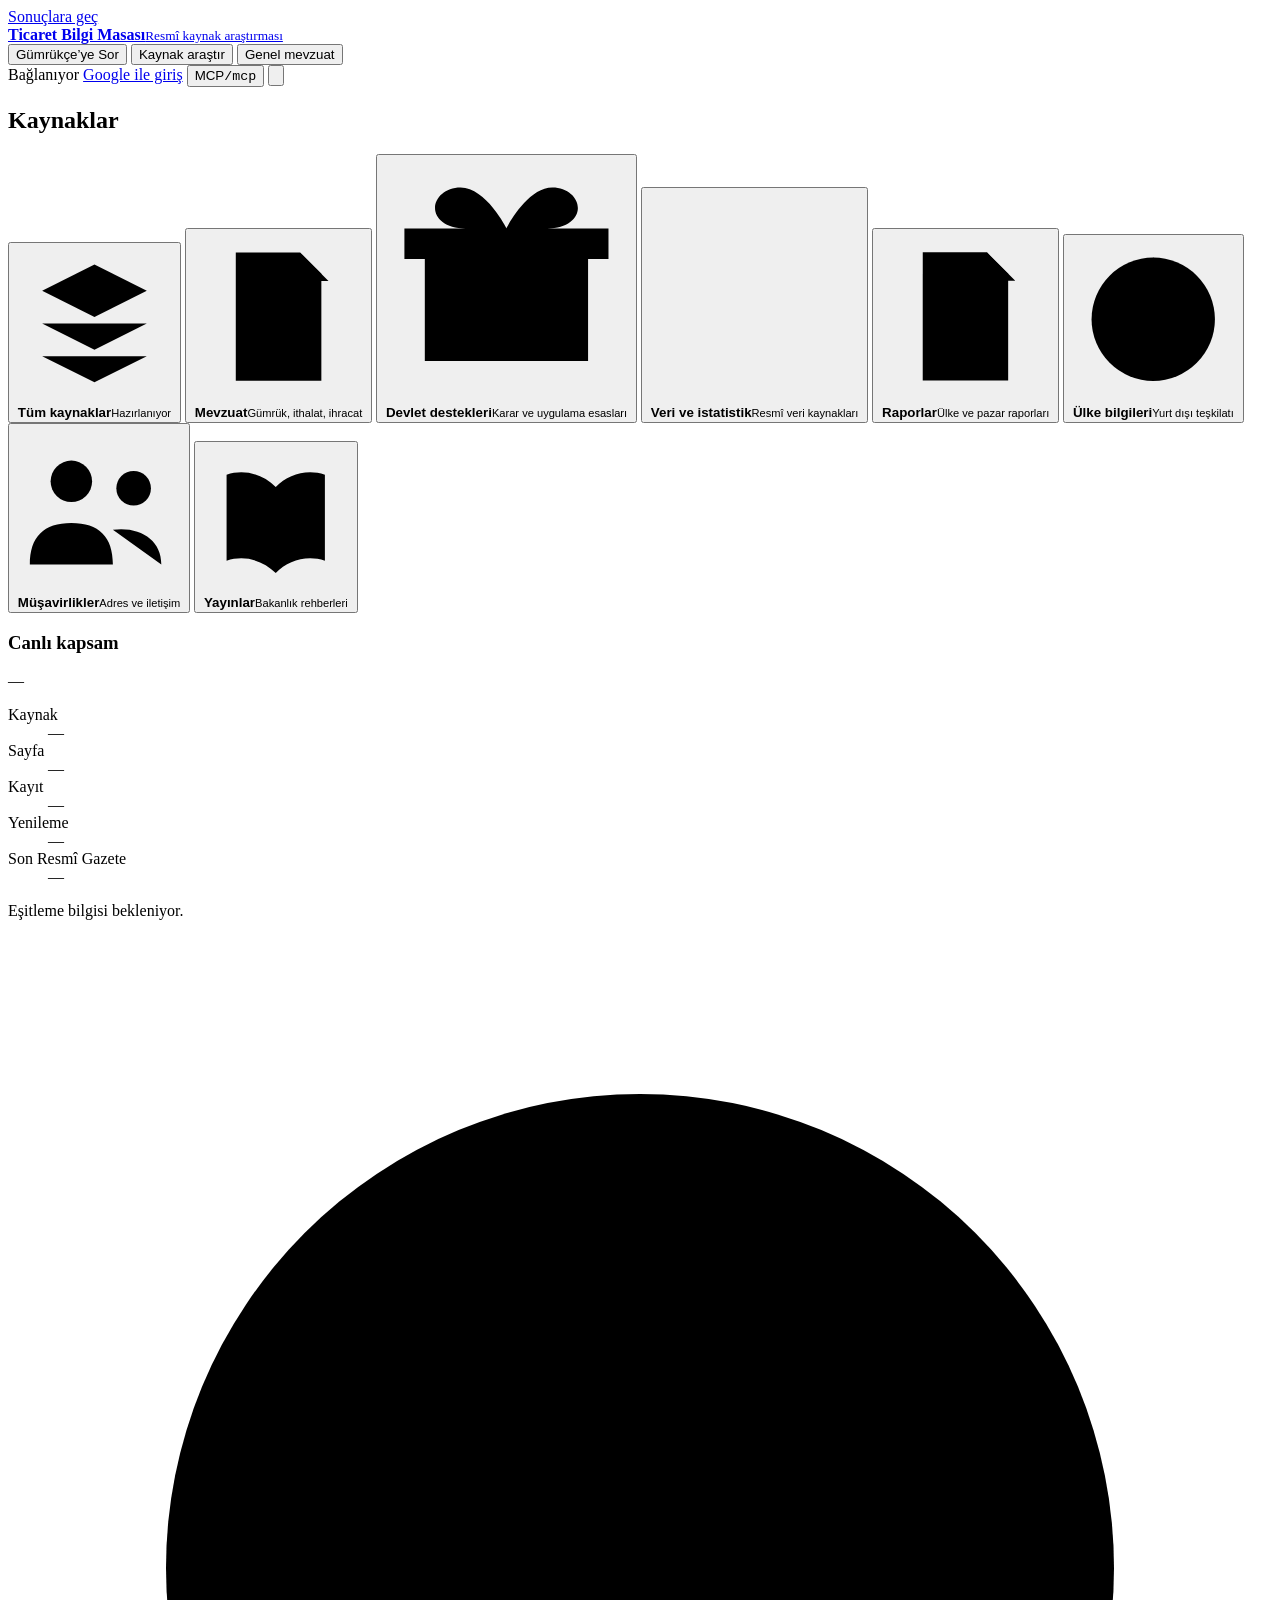
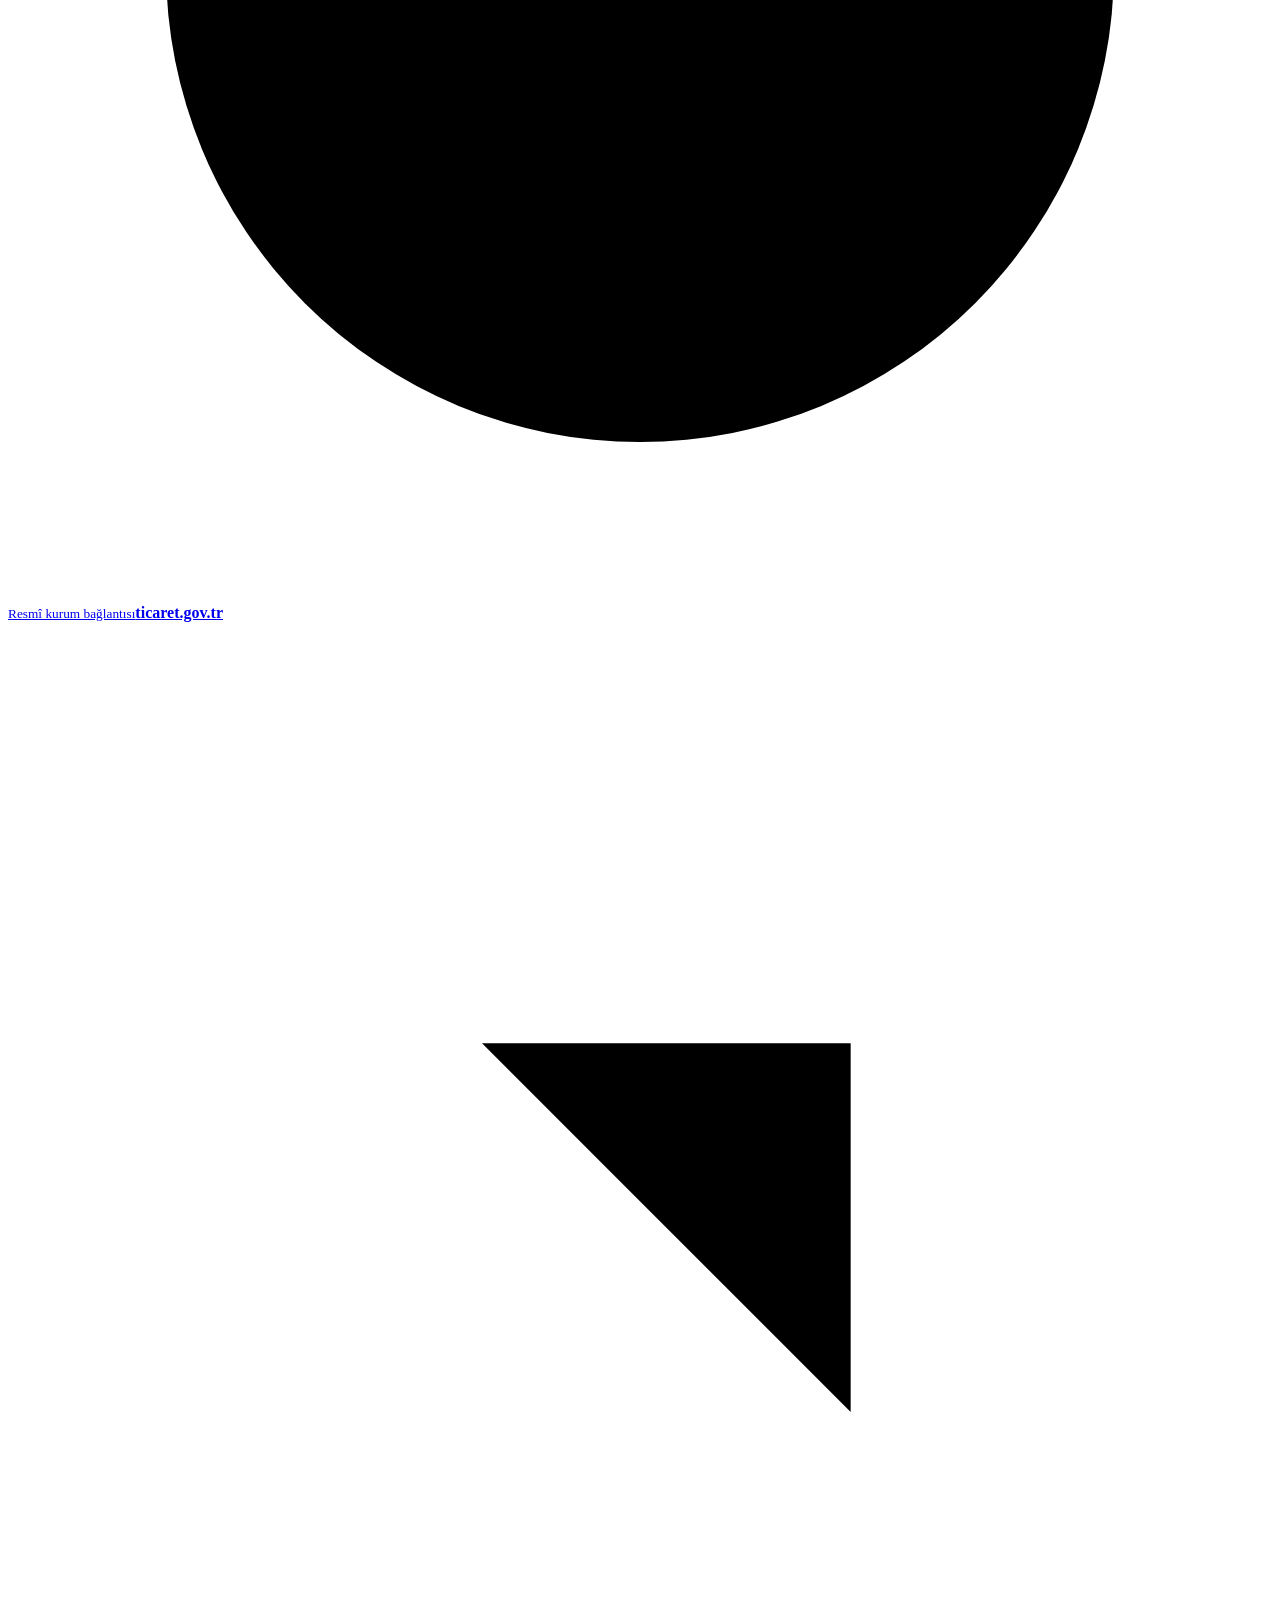
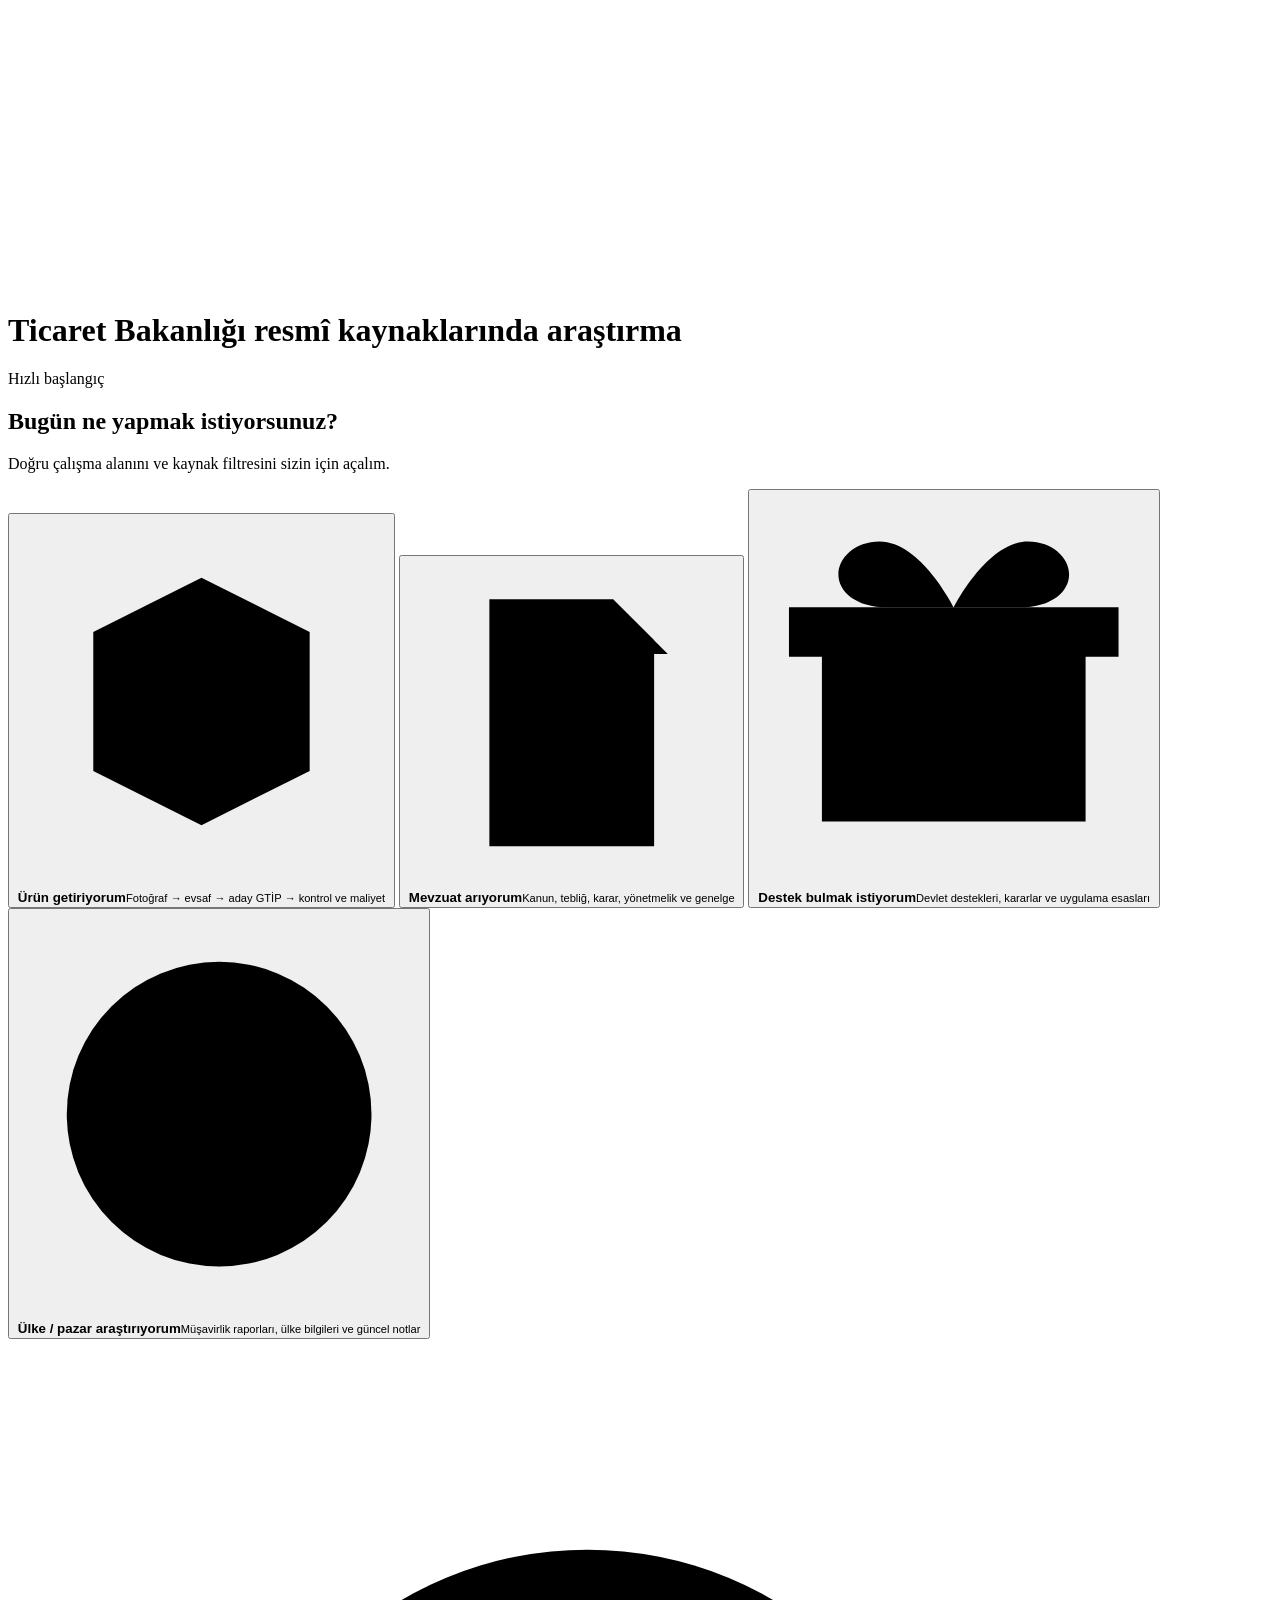
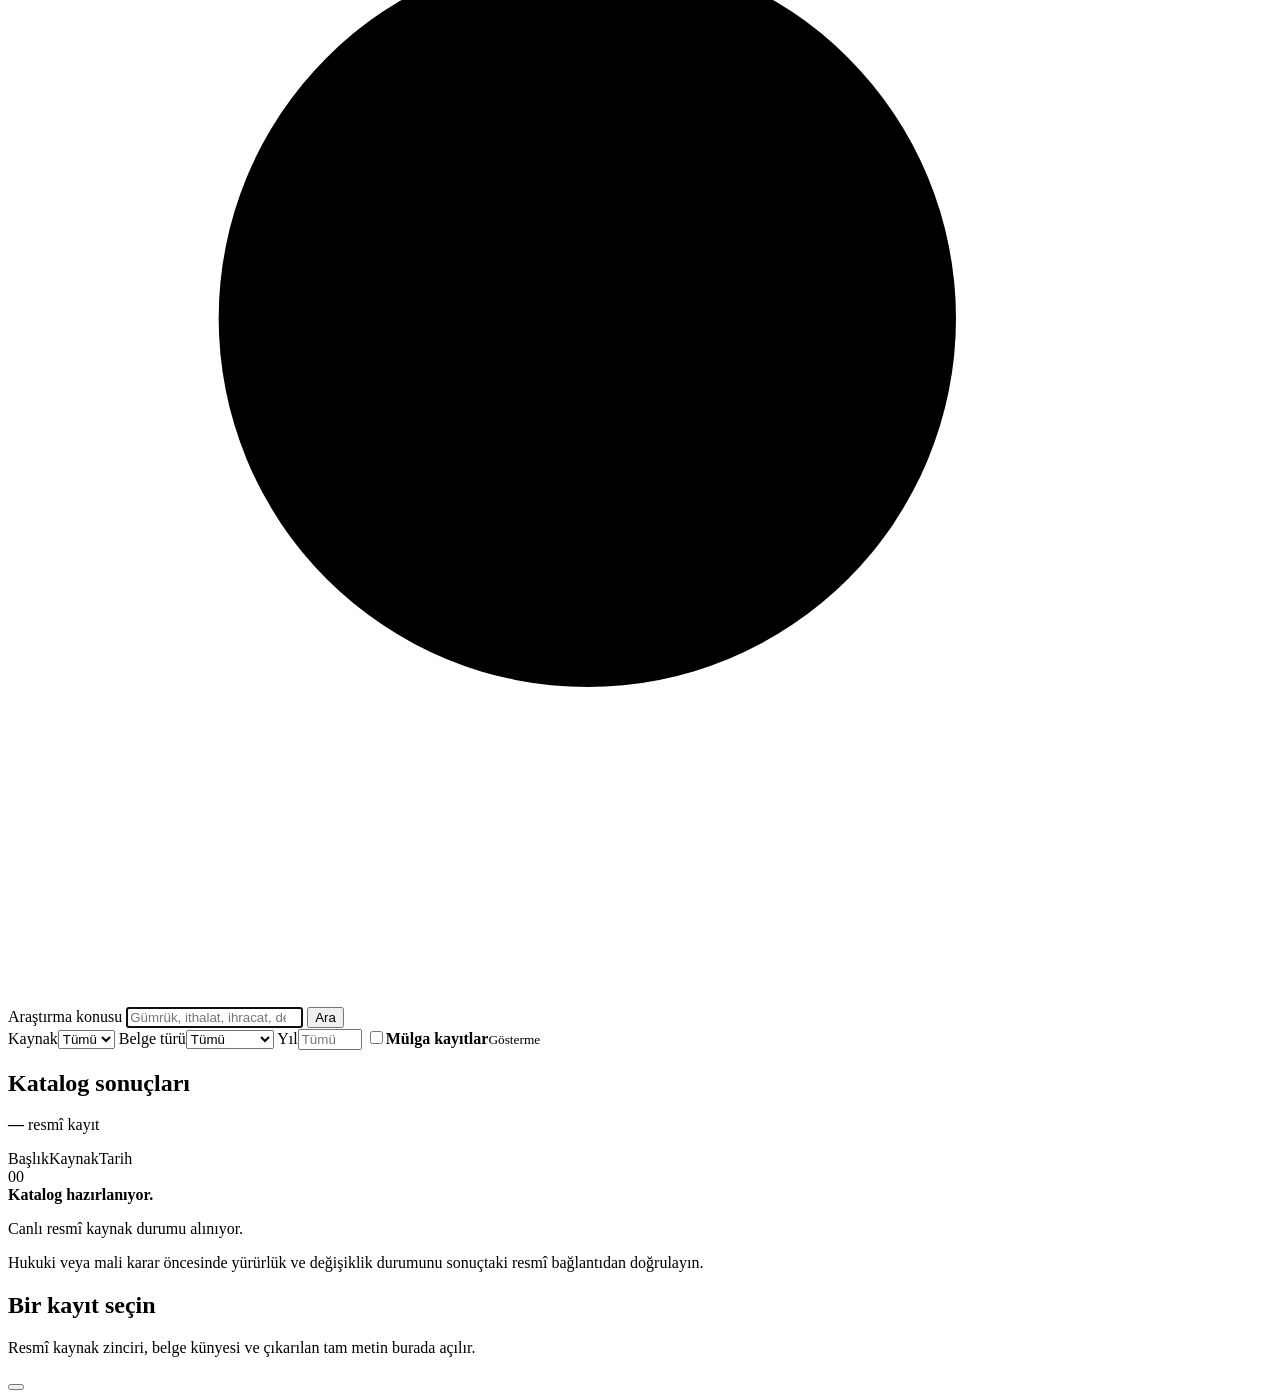
==== web/index.html @ d8d27b7a "TCMB gümrük kuru: tescil tarihinde yürürlükteki döviz satış kuru (API, MCP aracı, arayüz) - exchange" ====
<!doctype html>
<html lang="tr">
<head>
  <meta charset="utf-8">
  <meta name="viewport" content="width=device-width, initial-scale=1">
  <meta name="description" content="Ticaret Bakanlığı mevzuatı, devlet destekleri, dış ticaret raporları ve resmî veri kaynaklarında araştırma.">
  <meta name="robots" content="noindex,follow">
  <meta name="theme-color" content="#ffffff">
  <title>Ticaret Bilgi Masası</title>
  <script>if(location.protocol==='file:')location.replace('https://gumruksor.com/app')</script>
  <link rel="canonical" href="https://gumruksor.com/app">
  <link rel="icon" href="/favicon.svg" type="image/svg+xml">
  <link rel="preconnect" href="https://fonts.googleapis.com">
  <link rel="preconnect" href="https://fonts.gstatic.com" crossorigin>
  <link href="https://fonts.googleapis.com/css2?family=IBM+Plex+Mono:wght@400;500&amp;family=IBM+Plex+Sans+Condensed:wght@500;600;700&amp;family=Manrope:wght@400;500;600;700&amp;display=swap" rel="stylesheet">
  <link rel="stylesheet" href="/assets/app.css">
  <script src="/assets/app.js" defer></script>
</head>
<body>
  <a class="skip-link" href="#results">Sonuçlara geç</a>

  <header class="topbar">
    <a class="brand" href="/" aria-label="Ticaret Bilgi Masası ana sayfa">
      <span class="brand-mark" aria-hidden="true"><i></i><b></b></span>
      <span><strong>Ticaret Bilgi Masası</strong><small>Resmî kaynak araştırması</small></span>
    </a>

    <div class="scope-tabs" role="group" aria-label="Araştırma kapsamı">
      <button type="button" class="customs-tab" data-scope="customs">Gümrükçe’ye Sor</button>
      <button type="button" class="active" data-scope="ticaret">Kaynak araştır</button>
      <button type="button" data-scope="general">Genel mevzuat</button>
    </div>

    <div class="topbar-tools">
      <span class="live-state" id="liveState"><i aria-hidden="true"></i><span>Bağlanıyor</span></span>
      <a class="app-login" id="appLogin" href="/auth/google">Google ile giriş</a>
      <button class="app-account" id="appAccountButton" type="button" hidden>Hesabım</button>
      <button class="mcp-button" id="copyMcp" type="button" title="MCP adresini kopyala"><span>MCP</span><code>/mcp</code></button>
      <button class="icon-button" id="themeToggle" type="button" aria-label="Renk temasını değiştir">
        <svg viewBox="0 0 24 24" aria-hidden="true"><path d="M12 3a9 9 0 1 0 0 18V3Z"/><circle cx="12" cy="12" r="9"/></svg>
      </button>
    </div>
  </header>

  <div class="app-shell">
    <aside class="source-sidebar" aria-labelledby="sourcesTitle">
      <h2 id="sourcesTitle">Kaynaklar</h2>
      <div class="source-list" id="layerList">
        <button class="source-link active" type="button" data-kind="">
          <svg viewBox="0 0 24 24" aria-hidden="true"><path d="m12 3 8 4-8 4-8-4 8-4Z"/><path d="m4 12 8 4 8-4M4 17l8 4 8-4"/></svg>
          <span><b>Tüm kaynaklar</b><small id="allCount">Hazırlanıyor</small></span>
        </button>
        <button class="source-link" type="button" data-kind="mevzuat">
          <svg viewBox="0 0 24 24" aria-hidden="true"><path d="M6 3h9l3 3v15H6z"/><path d="M15 3v4h4M9 11h6M9 15h6"/></svg>
          <span><b>Mevzuat</b><small>Gümrük, ithalat, ihracat</small></span>
        </button>
        <button class="source-link" type="button" data-kind="destek">
          <svg viewBox="0 0 24 24" aria-hidden="true"><path d="M4 10h16v10H4zM2 7h20v3H2zM12 7v13M8 7c-2 0-3-1-3-2s1-2 2.5-2C10 3 12 7 12 7s2-4 4.5-4C18 3 19 4 19 5s-1 2-3 2"/></svg>
          <span><b>Devlet destekleri</b><small>Karar ve uygulama esasları</small></span>
        </button>
        <button class="source-link" type="button" data-kind="veri">
          <svg viewBox="0 0 24 24" aria-hidden="true"><path d="M4 20V10M10 20V4M16 20v-7M22 20H2"/></svg>
          <span><b>Veri ve istatistik</b><small>Resmî veri kaynakları</small></span>
        </button>
        <button class="source-link" type="button" data-kind="rapor">
          <svg viewBox="0 0 24 24" aria-hidden="true"><path d="M6 3h9l3 3v15H6z"/><path d="M15 3v4h4M9 12h6M9 16h4"/></svg>
          <span><b>Raporlar</b><small>Ülke ve pazar raporları</small></span>
        </button>
        <button class="source-link" type="button" data-kind="ulke_bilgisi">
          <svg viewBox="0 0 24 24" aria-hidden="true"><circle cx="12" cy="12" r="9"/><path d="M3 12h18M12 3c3 3 3 15 0 18M12 3c-3 3-3 15 0 18"/></svg>
          <span><b>Ülke bilgileri</b><small>Yurt dışı teşkilatı</small></span>
        </button>
        <button class="source-link" type="button" data-kind="iletisim">
          <svg viewBox="0 0 24 24" aria-hidden="true"><circle cx="8" cy="8" r="3"/><circle cx="17" cy="9" r="2.5"/><path d="M2 20c0-4 2-6 6-6s6 2 6 6M14 15c4-.5 7 1.5 7 5"/></svg>
          <span><b>Müşavirlikler</b><small>Adres ve iletişim</small></span>
        </button>
        <button class="source-link" type="button" data-kind="yayin">
          <svg viewBox="0 0 24 24" aria-hidden="true"><path d="M4 5c3-1 6 0 8 2v14c-2-2-5-3-8-2V5ZM20 5c-3-1-6 0-8 2v14c2-2 5-3 8-2V5Z"/></svg>
          <span><b>Yayınlar</b><small>Bakanlık rehberleri</small></span>
        </button>
      </div>

      <section class="coverage" aria-labelledby="coverageTitle">
        <div><h3 id="coverageTitle">Canlı kapsam</h3><span id="syncBadge">—</span></div>
        <dl>
          <div><dt>Kaynak</dt><dd id="sourceCount">—</dd></div>
          <div><dt>Sayfa</dt><dd id="pageCount">—</dd></div>
          <div><dt>Kayıt</dt><dd id="documentCount">—</dd></div>
          <div><dt>Yenileme</dt><dd id="refreshCadence">—</dd></div>
          <div><dt>Son Resmî Gazete</dt><dd id="latestGazetteDate">—</dd></div>
        </dl>
        <p id="lastSynced">Eşitleme bilgisi bekleniyor.</p>
      </section>

      <a class="official-domain" href="https://ticaret.gov.tr" target="_blank" rel="noreferrer">
        <svg viewBox="0 0 24 24" aria-hidden="true"><circle cx="12" cy="12" r="9"/><path d="M3 12h18M12 3c3 3 3 15 0 18M12 3c-3 3-3 15 0 18"/></svg>
        <span><small>Resmî kurum bağlantısı</small><b>ticaret.gov.tr</b></span>
        <svg viewBox="0 0 24 24" aria-hidden="true"><path d="M8 16 16 8M9 8h7v7"/></svg>
      </a>
    </aside>

    <main class="main-workspace">
      <div id="researchWorkspace">
      <h1 class="sr-only">Ticaret Bakanlığı resmî kaynaklarında araştırma</h1>
      <section class="quick-routes" aria-labelledby="quickRoutesTitle">
        <header>
          <span class="route-kicker">Hızlı başlangıç</span>
          <div><h2 id="quickRoutesTitle">Bugün ne yapmak istiyorsunuz?</h2><p>Doğru çalışma alanını ve kaynak filtresini sizin için açalım.</p></div>
        </header>
        <div class="quick-route-grid">
          <button type="button" class="quick-route route-product" data-quick-action="customs" aria-pressed="false">
            <span class="route-icon" aria-hidden="true"><svg viewBox="0 0 24 24"><path d="M5 7.5 12 4l7 3.5v9L12 20l-7-3.5v-9Z"/><path d="m5 7.5 7 3.5 7-3.5M12 11v9"/></svg></span>
            <span><b>Ürün getiriyorum</b><small>Fotoğraf → evsaf → aday GTİP → kontrol ve maliyet</small></span>
          </button>
          <button type="button" class="quick-route route-law" data-quick-action="mevzuat" aria-pressed="false">
            <span class="route-icon" aria-hidden="true"><svg viewBox="0 0 24 24"><path d="M6 3h9l3 3v15H6z"/><path d="M15 3v4h4M9 11h6M9 15h6"/></svg></span>
            <span><b>Mevzuat arıyorum</b><small>Kanun, tebliğ, karar, yönetmelik ve genelge</small></span>
          </button>
          <button type="button" class="quick-route route-support" data-quick-action="destek" aria-pressed="false">
            <span class="route-icon" aria-hidden="true"><svg viewBox="0 0 24 24"><path d="M4 10h16v10H4zM2 7h20v3H2zM12 7v13"/><path d="M8 7c-2 0-3-1-3-2s1-2 2.5-2C10 3 12 7 12 7s2-4 4.5-4C18 3 19 4 19 5s-1 2-3 2"/></svg></span>
            <span><b>Destek bulmak istiyorum</b><small>Devlet destekleri, kararlar ve uygulama esasları</small></span>
          </button>
          <button type="button" class="quick-route route-market" data-quick-action="rapor" aria-pressed="false">
            <span class="route-icon" aria-hidden="true"><svg viewBox="0 0 24 24"><circle cx="12" cy="12" r="9"/><path d="M3 12h18M12 3c3 3 3 15 0 18M12 3c-3 3-3 15 0 18"/></svg></span>
            <span><b>Ülke / pazar araştırıyorum</b><small>Müşavirlik raporları, ülke bilgileri ve güncel notlar</small></span>
          </button>
        </div>
      </section>
      <form class="search-area" id="searchForm">
        <div class="search-box">
          <svg viewBox="0 0 24 24" aria-hidden="true"><circle cx="11" cy="11" r="7"/><path d="m16 16 5 5"/></svg>
          <label class="sr-only" for="query">Araştırma konusu</label>
          <input id="query" name="query" type="search" maxlength="300" autocomplete="off" placeholder="Gümrük, ithalat, ihracat, destek veya ülke raporu ara" autofocus>
          <button type="submit">Ara</button>
        </div>

        <div class="filter-bar" id="ticaretFilters">
          <label><span>Kaynak</span><select id="sourceFilter"><option value="">Tümü</option></select></label>
          <label><span>Belge türü</span><select id="documentType"><option value="">Tümü</option><option>Kanun</option><option>Yönetmelik</option><option>Tebliğ</option><option>Genelge</option><option>Karar</option><option>Rapor</option><option>İstatistik</option><option>Rehber</option></select></label>
          <label><span>Yıl</span><input id="yearFilter" type="number" min="1900" max="2100" inputmode="numeric" placeholder="Tümü"></label>
          <label class="repealed-filter"><input id="includeRepealed" type="checkbox"><span><b>Mülga kayıtlar</b><small>Gösterme</small></span></label>
        </div>

        <div class="filter-bar general-filters" id="generalFilters" hidden>
          <fieldset class="search-mode"><legend>Arama alanı</legend><label><input type="radio" name="generalMode" value="title" checked><span>Başlık</span></label><label><input type="radio" name="generalMode" value="content"><span>İçerik</span></label><label><input type="radio" name="generalMode" value="number"><span>Numara</span></label></fieldset>
          <label><span>Mevzuat türü</span><select id="generalType"><option value="">Tümü</option><option value="KANUN">Kanun</option><option value="CB_KARARNAME">CB Kararnamesi</option><option value="CB_KARAR">CB Kararı</option><option value="CB_GENELGE">CB Genelgesi</option><option value="CB_YONETMELIK">CB Yönetmeliği</option><option value="YONETMELIK">Yönetmelik</option><option value="KKY">Kurum yönetmeliği</option><option value="KHK">KHK</option><option value="TEBLIGLER">Tebliğ</option><option value="MULGA">Mülga</option></select></label>
          <label><span>Başlangıç</span><input id="startDate" type="date"></label>
          <label><span>Bitiş</span><input id="endDate" type="date"></label>
        </div>
      </form>

      <section class="results" id="results" aria-live="polite">
        <header class="results-header">
          <h2 id="resultsTitle">Katalog sonuçları</h2>
          <p><strong id="resultCount">—</strong> <span id="resultContext">resmî kayıt</span></p>
        </header>
        <div class="result-columns" aria-hidden="true"><span>Başlık</span><span>Kaynak</span><span>Tarih</span><i></i></div>
        <div class="status-note" id="status"><span aria-hidden="true">00</span><div><strong>Katalog hazırlanıyor.</strong><p>Canlı resmî kaynak durumu alınıyor.</p></div></div>
        <div class="result-list" id="resultList"></div>
        <nav class="pagination" id="pagination" aria-label="Arama sonuçları sayfaları" hidden><button id="prevPage" type="button" aria-label="Önceki sayfa">←</button><span id="pageLabel">1 / 1</span><button id="nextPage" type="button" aria-label="Sonraki sayfa">→</button></nav>
      </section>

      <footer class="legal-note">Hukuki veya mali karar öncesinde yürürlük ve değişiklik durumunu sonuçtaki resmî bağlantıdan doğrulayın.</footer>
      </div>

      <section class="customs-workspace" id="customsWorkspace" hidden aria-labelledby="customsTitle">
        <header class="customs-hero">
          <div>
            <span class="eyebrow">Kanıt-temelli ithalat ön değerlendirmesi</span>
            <h1 id="customsTitle">Gümrükçe’ye Sor</h1>
            <p>Fotoğraf önce görsel modelle ürün evsafına dönüştürülür. Siz alanları düzeltip onayladıktan sonra aday GTİP, TAREKS/TSE, belge ve maliyet araştırması güncel resmî kaynaklarda başlar.</p>
          </div>
          <div class="safety-seal"><b>ÖN</b><span>Bağlayıcı karar değildir</span></div>
        </header>

        <div class="customs-flow" aria-hidden="true">
          <span class="active"><i>1</i>Fotoğrafı analiz et</span><b></b>
          <span><i>2</i>Evsafı doğrula</span><b></b>
          <span><i>3</i>Resmî kaynak tara</span><b></b>
          <span><i>4</i>Risk ve maliyet dosyası</span>
        </div>

        <nav class="customs-view-tabs" aria-label="Gümrükçe çalışma alanları">
          <button type="button" class="active" data-customs-view="assistant">Ürüne Sor</button>
          <button type="button" data-customs-view="tariff">Tarife &amp; Maliyet</button>
          <button type="button" data-customs-view="controls">Kontroller &amp; Belgeler</button>
          <button type="button" data-customs-view="changes">Değişiklikler</button>
          <button type="button" data-customs-view="consultants">Gümrük Danışmanları</button>
          <button type="button" data-customs-view="guide">İşlem Rehberi</button>
        </nav>

        <div data-customs-panel="assistant">

        <form class="customs-form" id="customsForm">
          <div class="intake-card">
            <div class="section-heading"><span>01</span><div><h2>Ürün dosyası</h2><p>Doğru sınıflandırma için ticari isimden fazlası gerekir.</p></div></div>

            <label class="field field-wide"><span>Sorunuz <b>*</b></span><textarea id="customsQuestion" maxlength="1500" required placeholder="Örn. Çin menşeli bu çocuk şortunu ithal etmek için TAREKS gerekir mi; vergi ve belge riskleri nelerdir?"></textarea></label>

            <div class="product-input-grid">
              <div class="image-intake">
                <label class="upload-zone" id="uploadZone" for="productImage">
                  <input id="productImage" type="file" accept="image/jpeg,image/png,image/webp">
                  <span class="upload-icon"><svg viewBox="0 0 24 24" aria-hidden="true"><path d="M12 16V4m0 0L7 9m5-5 5 5"/><path d="M4 15v5h16v-5"/></svg></span>
                  <b id="uploadTitle">Ürün fotoğrafı ekle</b>
                  <small id="uploadHint">JPEG, PNG veya WebP · en az 80×80 piksel · en fazla 8 MB</small>
                  <img id="imagePreview" alt="Yüklenen ürün önizlemesi" hidden>
                </label>
                <button class="vision-analyse-button" id="analyseImageButton" type="button" aria-controls="attributeReview" hidden>
                  <span>Ürünü Analiz Et</span>
                  <svg viewBox="0 0 24 24" aria-hidden="true"><path d="M12 3v3m0 12v3M3 12h3m12 0h3M5.6 5.6l2.1 2.1m8.6 8.6 2.1 2.1m0-12.8-2.1 2.1M7.7 16.3l-2.1 2.1"/><circle cx="12" cy="12" r="4"/></svg>
                </button>
                <small class="vision-route" id="visionRoute" hidden>Gemini Flash ile başlar; gerekirse GLM 5.3 Flash ve diğer yedek modellere geçer.</small>
              </div>
              <div class="product-fields">
                <label class="field"><span>Ürün tanımı <b>*</b></span><textarea id="productDescription" maxlength="2000" required placeholder="Ürünün adı, işlevi, marka/modeli, ölçüsü ve teknik özellikleri"></textarea></label>
                <details class="advanced-fields" id="documentIngest">
                  <summary><span>Ürün belgesi ekle (PDF veya ürün sayfası)</span><small>Teknik föy, fiyat listesi, e-ticaret sayfası</small></summary>
                  <label class="field"><span>Belge adresi (URL)</span><input id="ingestUrl" maxlength="2000" inputmode="url" placeholder="https://..."></label>
                  <label class="field"><span>veya PDF dosyası</span><input id="ingestPdf" type="file" accept="application/pdf"></label>
                  <button class="analyse-button" type="button" id="ingestSource"><span>Belge metnini çıkar</span></button>
                  <div id="ingestOutput" aria-live="polite"></div>
                </details>
                <div class="field-row">
                  <label class="field"><span>Seçilen HS / CN / Türk GTİP</span><input id="candidateGtip" maxlength="30" inputmode="numeric" placeholder="Aday seçin veya 6, 8, 10, 12 hane yazın"></label>
                  <label class="field"><span>Menşe ülke <b>*</b></span><input id="originCountry" list="countryList" autocomplete="off" maxlength="100" required placeholder="Örn. Çin"></label>
                </div>
                <section class="gtip-suggestions" id="gtipSuggestions" hidden aria-live="polite">
                  <header><b>En yakın tarife adayları</b><small id="gtipSuggestionStatus">Evsaf onayından sonra hazırlanır.</small></header>
                  <div id="gtipSuggestionList"></div>
                  <p>Bir aday seçtiğinizde Türk tarife ağacının alt dalları açılır. Sistem ilk adayı kendiliğinden seçmez.</p>
                </section>
                <section class="tariff-tree" id="tariffTree" hidden aria-live="polite" aria-labelledby="tariffTreeTitle">
                  <header>
                    <div><span class="eyebrow">Resmî tarife dalları</span><h3 id="tariffTreeTitle">Türk GTİP12 karar ağacı</h3></div>
                    <small id="tariffTreeStatus">Bir HS/CN adayı seçin.</small>
                  </header>
                  <div class="tariff-tree-path" id="tariffTreePath" aria-label="Seçilen tarife yolu"></div>
                  <div class="tariff-tree-questions" id="tariffTreeQuestions" hidden></div>
                  <div class="tariff-tree-list" id="tariffTreeList"></div>
                  <p id="tariffTreeNotice">Alt kod, yalnızca doğruladığınız ürün evsafına göre seçilmelidir.</p>
                </section>
                <label class="field"><span>Malzeme / elyaf bileşimi ve oranı</span><input id="composition" maxlength="500" placeholder="Örn. %60 pamuk, %40 polyester; paslanmaz çelik 304"></label>
                <p class="product-file-status" id="productFileStatus" data-state="waiting">Görsel analizi tamamlandığında temel evsaflar önce bu ürün dosyasına işlenir.</p>
              </div>
            </div>

            <section class="attribute-review" id="attributeReview" hidden aria-labelledby="attributeReviewTitle">
              <header>
                <div><span class="eyebrow">Görsel evsaf analizi</span><h3 id="attributeReviewTitle">Fotoğraftan çıkarılan alanları doğrulayın</h3></div>
                <span class="vision-state" id="visionState" data-state="idle">Bekliyor</span>
              </header>
              <p class="vision-message" id="visionMessage">Fotoğraf analiz edildiğinde sonuçlar bu satırlara gelir. GTİP ve mevzuat araması henüz başlamaz.</p>
              <p class="editable-note"><b>Tüm alanlar düzenlenebilir.</b> Modelin yanlış veya eksik gördüğü bir bilgiyi kutunun içine tıklayıp değiştirebilirsiniz.</p>
              <div class="attribute-grid">
                <label class="field"><span>Ürün kategorisi</span><input id="productCategory" maxlength="200" placeholder="Örn. çocuk dış giyim"></label>
                <label class="field"><span>Görünen marka / model</span><input id="brandModel" maxlength="300" placeholder="Yalnızca fotoğrafta okunuyorsa"></label>
                <label class="field"><span>Ölçü / ebat / teknik değer</span><input id="dimensions" maxlength="300" placeholder="Görünen ölçü ve değerler"></label>
                <label class="field"><span>Etikette okunan metin</span><input id="labelText" maxlength="1000" placeholder="Etiket, ambalaj veya ürün üzerindeki yazılar"></label>
                <label class="field"><span>Renkler</span><input id="dominantColors" maxlength="300" placeholder="Ana ve ikincil renkler"></label>
                <label class="field"><span>Ambalaj / sunum şekli</span><input id="packaging" maxlength="500" placeholder="Kutu, poşet, set, perakende ambalajı…"></label>
                <label class="field attribute-wide"><span>Fiziksel yapı / üretim biçimi</span><textarea id="constructionForm" maxlength="1000" placeholder="Dokuma/örme, kalıplanmış, monte edilmiş; kesim, kapanma ve bağlantı biçimi…"></textarea></label>
                <label class="field attribute-wide"><span>Parçalar / aksesuarlar</span><textarea id="componentsAccessories" maxlength="1000" placeholder="Her satıra görünen bir parça veya aksesuar"></textarea></label>
                <label class="field attribute-wide"><span>İşlev / çalışma mekanizması</span><textarea id="functionMechanism" maxlength="1000" placeholder="Ürünün görünen işlevi, çalışma veya kullanım biçimi"></textarea></label>
                <label class="field attribute-wide"><span>Kesin görülen özellikler</span><textarea id="visibleFeatures" maxlength="2000" placeholder="Her satıra bir görünür özellik"></textarea></label>
                <label class="field attribute-wide uncertain-field"><span>Görüntüden kesinleşmeyen tahminler</span><textarea id="inferredFeatures" maxlength="1500" placeholder="Bunları teknik belge veya ürün etiketiyle doğrulayın"></textarea></label>
                <label class="field attribute-wide"><span>Sınıflandırma için cevaplanması gereken sorular</span><textarea id="classificationQuestions" maxlength="1500" placeholder="Malzeme oranı, kullanım amacı, çalışma şekli…"></textarea></label>
                <section class="classification-answer-panel" id="classificationAnswerPanel" hidden aria-labelledby="classificationAnswerTitle">
                  <header>
                    <div><span class="eyebrow">Eksik bilgileri burada cevaplayın</span><h4 id="classificationAnswerTitle">Sınıflandırmayı netleştirin</h4></div>
                    <span id="classificationAnswerProgress">0 / 0 cevap</span>
                  </header>
                  <div class="classification-answer-list" id="classificationAnswerList"></div>
                  <div class="classification-cost-route">
                    <p><b>Fatura, döviz, Incoterm, navlun ve sigorta</b> bilgilerini aşağıdaki açık maliyet ve sevkiyat alanlarına yazın; vergi hesabında yalnızca o sayısal alanlar kullanılır.</p>
                    <button id="goToCostFields" type="button">Maliyet alanlarına git</button>
                  </div>
                </section>
                <label class="field attribute-wide required-field"><span>Kullanıcının tamamlaması gereken bilgiler</span><textarea id="requiredUserInputs" maxlength="1800" placeholder="Görselden belirlenemeyen menşe, teknik belge ve maliyet bilgileri"></textarea></label>
              </div>
              <div class="attribute-actions">
                <p id="visionProvider">Model bilgisi analizden sonra gösterilir.</p>
                <button id="confirmAttributes" type="button"><span>Evsafları onayla ve aday GTİP bul</span></button>
              </div>
            </section>

            <details class="advanced-fields" id="shipmentDetails" open>
              <summary><span>Ürün ve sevkiyat ayrıntıları</span><small>Hedef kullanıcı · beyan türü · Incoterm · ödeme</small></summary>
              <div class="advanced-grid">
                <label class="field"><span>Kullanım amacı</span><input id="intendedUse" maxlength="300" placeholder="Tüketici, sanayi girdisi, çocuk kullanımı…"></label>
                <label class="field"><span>Hedef kullanıcı (cinsiyet / yaş)</span><input id="targetUser" maxlength="300" placeholder="Örn. kız çocuk, 8–12 yaş"></label>
                <label class="field"><span>İthalatta beyan edilecek ürün türü</span><input id="declaredProductType" maxlength="300" placeholder="Örn. pijama takımı veya günlük giyim takımı"></label>
                <label class="field"><span>Sevk ülkesi</span><input id="dispatchCountry" list="countryList" autocomplete="off" maxlength="100" placeholder="Menşeden farklıysa"></label>
                <label class="field"><span>Ürün durumu</span><select id="productCondition"><option value="unknown">Belirtilmedi</option><option value="new">Yeni</option><option value="used">Kullanılmış</option></select></label>
                <label class="field"><span>Teslim şekli</span><input id="incoterm" maxlength="20" placeholder="EXW, FOB, CIF…"></label>
                <label class="field"><span>Ödeme şekli</span><input id="paymentMethod" maxlength="80" placeholder="Peşin, mal mukabili, vadeli akreditif…"></label>
              </div>
            </details>

            <details class="advanced-fields cost-fields" id="costDetails" open>
              <summary><span>Maliyet hesabı</span><small>Fatura · döviz · navlun · sigorta</small></summary>
              <div class="advanced-grid cost-grid">
                <label class="field"><span>Fatura bedeli</span><input id="invoiceValue" type="text" inputmode="decimal" data-number data-min="0" placeholder="0,00 (örn. 1.234,56)"></label>
                <label class="field"><span>Navlun</span><input id="freight" type="text" inputmode="decimal" data-number data-min="0" placeholder="0,00 (örn. 1.234,56)"></label>
                <label class="field"><span>Sigorta</span><input id="insurance" type="text" inputmode="decimal" data-number data-min="0" placeholder="0,00 (örn. 1.234,56)"></label>
                <label class="field"><span>Diğer tescil öncesi gider</span><input id="otherCosts" type="text" inputmode="decimal" data-number data-min="0" placeholder="0,00 (örn. 1.234,56)"></label>
                <label class="field"><span>Miktar / adet</span><input id="quantity" type="text" inputmode="decimal" data-number data-min="0.0001" placeholder="Birim maliyet için"></label>
                <label class="field"><span>Para birimi</span><select id="currency"><option>USD</option><option>EUR</option><option>TRY</option><option>GBP</option><option>CNY</option></select></label>
                <label class="field verified-rate"><span>Doğrulanmış gümrük vergisi %</span><input id="customsDutyRate" type="text" inputmode="decimal" data-number data-min="0" data-max="1000" placeholder="Bilmiyorsanız boş"></label>
                <label class="field verified-rate"><span>Doğrulanmış İGV / ek vergi %</span><input id="additionalDutyRate" type="text" inputmode="decimal" data-number data-min="0" data-max="1000" placeholder="Bilmiyorsanız boş"></label>
                <label class="field verified-rate"><span>Ek mali yükümlülük %</span><input id="additionalFinancialLiabilityRate" type="text" inputmode="decimal" data-number data-min="0" data-max="1000" placeholder="Yoksa doğrulayıp 0"></label>
                <label class="field verified-rate"><span>KKDF %</span><input id="kkdfRate" type="text" inputmode="decimal" data-number data-min="0" data-max="100" placeholder="Yoksa doğrulayıp 0"></label>
                <label class="field verified-rate"><span>Doğrulanmış KDV %</span><input id="vatRate" type="text" inputmode="decimal" data-number data-min="0" data-max="100" placeholder="Bilmiyorsanız boş"></label>
                <label class="field verified-rate"><span>Damping / sübvansiyon toplamı</span><input id="antiDumpingAmount" type="text" inputmode="decimal" data-number data-min="0" placeholder="Yoksa doğrulayıp 0"></label>
                <label class="field verified-rate"><span>ÖTV toplamı</span><input id="sctAmount" type="text" inputmode="decimal" data-number data-min="0" placeholder="Yoksa doğrulayıp 0"></label>
                <label class="field verified-rate"><span>Gözetim birim kıymeti</span><input id="surveillanceUnitValue" type="text" inputmode="decimal" data-number data-min="0" placeholder="Yoksa doğrulayıp 0"></label>
                <label class="field verified-rate"><span>Gözetim belgesi</span><select id="hasSurveillanceCertificate"><option value="">Belirtilmedi</option><option value="true">Var</option><option value="false">Yok</option></select></label>
                <label class="field verified-rate"><span>TRT bandrol %</span><input id="assistTrtBandrolRate" type="text" inputmode="decimal" data-number data-min="0" data-max="100" placeholder="Uygulanıyorsa oran"></label>
                <label class="field"><span>Kur (1 döviz = TL)</span><input id="assistExchangeRate" type="text" inputmode="decimal" data-number data-min="0.0001" placeholder="TCMB satış, tescil günü"></label>
                <label class="field"><span>Kur tarihi</span><input id="assistExchangeRateDate" type="date"></label>
            <button type="button" class="fx-fetch" data-prefix="assist">TCMB kurunu getir</button>
            <small id="assistFxNote" class="fx-note" hidden></small>
                <label class="field"><span>Damga vergisi (TL)</span><input id="assistStampDutyTry" type="text" inputmode="decimal" data-number data-min="0" placeholder="Beyanname maktu tutarı"></label>
                <label class="field"><span>Liman / ardiye (TL)</span><input id="assistPortStorageTry" type="text" inputmode="decimal" data-number data-min="0" placeholder="Tescil öncesi, KDV matrahına dahil"></label>
                <label class="field"><span>GEKAP (TL)</span><input id="assistGekapTry" type="text" inputmode="decimal" data-number data-min="0" placeholder="Beyanla ödenir"></label>
              </div>
              <p class="rate-warning">Her mali kalem resmî kaynaktan veya müşavirinizden doğrulanmalıdır. Uygulanmayan kaleme boş bırakmak yerine doğruladıktan sonra 0 yazın; boş kalan kalem toplam maliyeti bilinçli olarak durdurur.</p>
            </details>

            <div class="consent-line"><span aria-hidden="true">!</span><p>Fotoğraf yalnızca evsaf çıkarır; kesin GTİP sayılmaz. Güvenlik sorulu Tarife Arama Motoru otomatik aşılmaz ve yalnızca manuel doğrulama bağlantısı olarak gösterilir.</p></div>
            <button class="analyse-button" id="analyseButton" type="submit"><span>GTİP bul · vergi ve TAREKS'i araştır</span><svg viewBox="0 0 24 24" aria-hidden="true"><path d="m5 12 14 0M14 6l6 6-6 6"/></svg></button>
          </div>

          <aside class="readiness-card" aria-labelledby="readinessTitle">
            <span class="eyebrow">Dosya hazırlığı</span><h2 id="readinessTitle">Sonuç güvenini artırın</h2>
            <ul id="readinessList">
              <li data-check="vision"><i></i><span><b>Görsel evsaf onayı</b><small>Fotoğraf varsa zorunlu</small></span></li>
              <li data-check="description"><i></i><span><b>Teknik ürün tanımı</b><small>İşlev, malzeme, model</small></span></li>
              <li data-check="origin"><i></i><span><b>Menşe ülke</b><small>Vergi ve önlem için</small></span></li>
              <li data-check="gtip"><i></i><span><b>Aday tarife kodu</b><small>6, 8, 10 veya 12 hane</small></span></li>
              <li data-check="cost"><i></i><span><b>Kıymet bilgileri</b><small>Fatura, navlun, sigorta</small></span></li>
              <li data-check="payment"><i></i><span><b>Ödeme ve teslim</b><small>KKDF ve kıymet için</small></span></li>
            </ul>
            <div class="source-stack"><span>Kaynak katmanları</span><div><b>TR</b><p>Ticaret · TAREKS · TSE · GİB · Çevre</p></div><div><b>EU</b><p>EBTI · CLASS · CN · TARIC</p></div><small>AB verisi Türk GTİP12 veya Türk vergi oranı değildir.</small></div>
          </aside>
        </form>

        <section class="customs-result" id="customsResult" hidden aria-live="polite">
          <div class="analysis-loading" id="analysisLoading" hidden><i></i><div><b>Resmî kaynaklar taranıyor</b><span>TAREKS, tarife, vergi ve ürün güvenliği kanıtları karşılaştırılıyor…</span></div></div>
          <div id="customsOutput"></div>
        </section>
        </div>

        <section class="customs-tool-panel" data-customs-panel="tariff" hidden aria-labelledby="tariffPanelTitle">
          <header class="tool-panel-head"><span>01 / RESMÎ TARİFE</span><h2 id="tariffPanelTitle">GTİP, menşe ve ithalat maliyeti</h2><p>2026 İthalat Rejimi ve İlave Gümrük Vergisi arşivlerinin kaynak satırlarını sorgular. Dipnotlu veya belirsiz oran toplam hesaba otomatik alınmaz.</p></header>
          <form class="tool-form" id="tariffForm">
            <label class="field"><span>HS / CN / GTİP kodu <b>*</b></span><input id="tariffGtip" required inputmode="numeric" maxlength="30" placeholder="6, 8, 10 veya 12 hane"></label>
            <label class="field"><span>Menşe ülke <b>*</b></span><input id="tariffOrigin" list="countryList" autocomplete="off" required maxlength="100" placeholder="Örn. Çin"></label>
            <label class="field"><span>Sevk ülkesi</span><input id="tariffDispatch" list="countryList" autocomplete="off" maxlength="100" placeholder="Menşeden farklıysa, örn. Almanya"></label>
            <label class="field"><span>Fatura bedeli</span><input id="tariffInvoice" type="text" inputmode="decimal" data-number data-min="0.01" placeholder="Maliyet için"></label>
            <label class="field"><span>Navlun</span><input id="tariffFreight" type="text" inputmode="decimal" data-number data-min="0" value="0"></label>
            <label class="field"><span>Sigorta</span><input id="tariffInsurance" type="text" inputmode="decimal" data-number data-min="0" value="0"></label>
            <label class="field"><span>Diğer tescil öncesi gider</span><input id="tariffOtherCosts" type="text" inputmode="decimal" data-number data-min="0" placeholder="Döviz cinsinden"></label>
            <label class="field"><span>Miktar / adet</span><input id="tariffQuantity" type="text" inputmode="decimal" data-number data-min="0.0001" placeholder="Birim maliyet için"></label>
            <label class="field"><span>Doğrulanmış KDV %</span><input id="tariffVat" type="text" inputmode="decimal" data-number data-min="0" data-max="100" placeholder="Bilinmiyorsa boş"></label>
            <label class="field verified-rate"><span>Ek mali yükümlülük %</span><input id="tariffEmy" type="text" inputmode="decimal" data-number data-min="0" data-max="1000" placeholder="Yoksa doğrulayıp 0"></label>
            <label class="field verified-rate"><span>KKDF %</span><input id="tariffKkdf" type="text" inputmode="decimal" data-number data-min="0" data-max="100" placeholder="Boşsa ödeme şeklinden önerilir"></label>
            <label class="field verified-rate"><span>Damping / sübvansiyon toplamı</span><input id="tariffAntiDumping" type="text" inputmode="decimal" data-number data-min="0" placeholder="Yoksa doğrulayıp 0"></label>
            <label class="field verified-rate"><span>ÖTV toplamı</span><input id="tariffSct" type="text" inputmode="decimal" data-number data-min="0" placeholder="Yoksa doğrulayıp 0"></label>
            <label class="field verified-rate"><span>Gözetim birim kıymeti</span><input id="tariffSurveillance" type="text" inputmode="decimal" data-number data-min="0" placeholder="Yoksa doğrulayıp 0"></label>
            <label class="field verified-rate"><span>Gözetim belgesi</span><select id="tariffSurveillanceCertificate"><option value="">Belirtilmedi</option><option value="true">Var</option><option value="false">Yok</option></select></label>
            <label class="field verified-rate"><span>TRT bandrol %</span><input id="tariffTrtBandrolRate" type="text" inputmode="decimal" data-number data-min="0" data-max="100" placeholder="Uygulanıyorsa oran"></label>
            <label class="field"><span>Kur (1 döviz = TL)</span><input id="tariffExchangeRate" type="text" inputmode="decimal" data-number data-min="0.0001" placeholder="TCMB satış, tescil günü"></label>
            <label class="field"><span>Kur tarihi</span><input id="tariffExchangeRateDate" type="date"></label>
            <button type="button" class="fx-fetch" data-prefix="tariff">TCMB kurunu getir</button>
            <small id="tariffFxNote" class="fx-note" hidden></small>
            <label class="field"><span>Damga vergisi (TL)</span><input id="tariffStampDutyTry" type="text" inputmode="decimal" data-number data-min="0" placeholder="Beyanname maktu tutarı"></label>
            <label class="field"><span>Liman / ardiye (TL)</span><input id="tariffPortStorageTry" type="text" inputmode="decimal" data-number data-min="0" placeholder="Tescil öncesi, KDV matrahına dahil"></label>
            <label class="field"><span>GEKAP (TL)</span><input id="tariffGekapTry" type="text" inputmode="decimal" data-number data-min="0" placeholder="Beyanla ödenir"></label>
            <label class="field"><span>Ödeme şekli</span><select id="tariffPayment"><option value="">Belirtilmedi</option><option>Peşin</option><option>Mal mukabili</option><option>Vadeli mal mukabili</option><option>Peşin akreditif</option><option>Vadeli akreditif</option><option>Kredili</option></select></label>
            <label class="field"><span>Para birimi</span><select id="tariffCurrency"><option>USD</option><option>EUR</option><option>TRY</option><option>GBP</option><option>CNY</option></select></label>
            <button class="analyse-button" type="submit"><span>Resmî satırları ve maliyeti getir</span></button>
          </form>
          <div class="tool-output" id="tariffOutput" aria-live="polite"></div>
          <details class="scenario-box advanced-fields" id="bulkBox">
            <summary><span>Toplu hesap (çok satırlı beyanname)</span><small>CSV veya Excel yükleyin; her satır ayrı hesaplanır</small></summary>
            <p class="rate-warning">Başlık satırı GTİP, Menşe ve Fatura bedeli sütunlarını içermelidir; Sevk ülkesi, Navlun, Sigorta, Miktar, Para birimi, KDV, Ödeme şekli, KKDF, Damping, ÖTV, Gözetim, EMY, GV ve İGV sütunları isteğe bağlıdır. <a href="/api/tariff/bulk/template" download>Şablonu indir</a>.</p>
            <label class="field"><span>CSV / XLSX dosyası</span><input id="bulkFile" type="file" accept=".csv,.xlsx,text/csv,application/vnd.openxmlformats-officedocument.spreadsheetml.sheet"></label>
            <button class="analyse-button" type="button" id="bulkCalculate"><span>Satırları hesapla</span></button>
            <div id="bulkOutput" aria-live="polite"></div>
          </details>
          <div class="scenario-box" id="scenarioBox" hidden>
            <h3>Menşe senaryoları</h3>
            <p class="rate-warning">Aynı kod için menşe ülke değişince resmî tarife sütunu, oran ve tercih belgesi de değişir. Karşılaştırma kanıt satırlarıyla bilgilendirme amaçlıdır; senaryo seçimi bağlayıcı değildir.</p>
            <label class="field"><span>Menşe ülkeleri (en az iki, virgülle)</span><input id="scenarioOrigins" maxlength="400" placeholder="Örn. Çin, Almanya, Güney Kore"></label>
            <button class="analyse-button" type="button" id="scenarioCompare"><span>Senaryoları karşılaştır</span></button>
            <div id="scenarioOutput" aria-live="polite"></div>
          </div>
        </section>

        <section class="customs-tool-panel" data-customs-panel="controls" hidden aria-labelledby="controlsPanelTitle">
          <header class="tool-panel-head"><span>02 / ÜRÜN GÜVENLİĞİ</span><h2 id="controlsPanelTitle">TAREKS, TSE, kimyasal ve belge kapsamı</h2><p>GTİP’i güncel Ürün Güvenliği ve Denetimi tebliğlerinin Ek-1 listelerinde arar. Liste eşleşmesi fiilî denetime seçildiğiniz anlamına gelmez.</p></header>
          <form class="tool-form compact" id="controlsForm">
            <label class="field"><span>12 haneli GTİP <b>*</b></span><input id="controlsGtip" required inputmode="numeric" maxlength="30" placeholder="6104.63.00.00.00"></label>
            <button class="analyse-button" type="submit"><span>Kontrol ve belge kapsamını sorgula</span></button>
          </form>
          <div class="tool-output" id="controlsOutput" aria-live="polite"></div>
        </section>

        <section class="customs-tool-panel" data-customs-panel="changes" hidden aria-labelledby="changesPanelTitle">
          <header class="tool-panel-head"><span>03 / SÜRÜM DEFTERİ</span><h2 id="changesPanelTitle">Resmî veri ve tebliğ değişiklikleri</h2><p>Arşiv SHA-256 sürümleri ve kapsam sayısı farkları burada izlenir. GTİP listenizi bu cihazda saklayarak hızlı yeniden kontrol edebilirsiniz.</p></header>
          <div class="watch-form"><label class="field"><span>İzlenecek GTİP</span><input id="watchGtip" maxlength="30" inputmode="decimal" placeholder="4-12 hane"></label><label class="field"><span>Kısa ad</span><input id="watchLabel" maxlength="100" placeholder="Örn. çocuk şortu"></label><button id="addWatch" type="button">İzleme listesine ekle</button></div>
          <p class="rate-warning" id="watchNotifyNote">Giriş yaptıysanız liste hesabınızda saklanır; resmî tarife satırı yeni sürümde değişirse e-posta ile bildirilir.</p>
          <div class="watch-list" id="watchList"></div>
          <h3 class="subledger-title">Bu cihazda kayıtlı ön değerlendirmeler</h3>
          <div class="watch-list" id="scenarioList"></div>
          <button class="secondary-action" id="refreshChanges" type="button">Değişiklik defterini yenile</button>
          <div class="tool-output" id="changesOutput" aria-live="polite"></div>
        </section>

        <section class="customs-tool-panel consultant-panel" data-customs-panel="consultants" hidden aria-labelledby="consultantsPanelTitle">
          <header class="tool-panel-head consultant-head"><span>UZMAN GÖRÜŞÜ</span><h2 id="consultantsPanelTitle">Gümrük mevzuatı danışmanları</h2><p>Ön değerlendirme dosyanızı bağımsız bir danışmana uygulama içinden iletin. Bu kişiler mevzuat ve sınıflandırma danışmanlığı verir; gümrük beyannamesi düzenlemez, sizi gümrükte temsil etmez ve fiilî gümrük işlemi yapmaz.</p></header>
          <div class="consultant-handoff" role="note">
            <div><span>Kontrollü dosya devri</span><strong>Analiz → kanıt izi → danışman görüşü</strong><p>Ürün görseli, iletişim bilgileriniz ve mali tutarlar otomatik paylaşılmaz. Gönderimden önce paylaşılacak özet size gösterilir.</p></div>
            <button type="button" id="openConsultantApplication">Ücretsiz danışman kaydı</button>
          </div>
          <div class="consultant-directory-head"><div><h3>Yayındaki danışmanlar</h3><p>Profiller yönetici incelemesinden sonra yayımlanır.</p></div><button type="button" id="refreshConsultants">Listeyi yenile</button></div>
          <div class="consultant-grid" id="consultantGrid" aria-live="polite"><p>Danışmanlar yükleniyor…</p></div>

          <details class="consultant-application" id="consultantApplication">
            <summary><span>Danışman olarak ücretsiz kaydol</span><small>Başvuru · yönetici incelemesi · ücretsiz yayın</small></summary>
            <form id="consultantApplicationForm" class="consultant-form">
              <div class="application-boundary"><b>Hizmet sınırı</b><p>Bu kayıt, gümrük müşavirliği yetkisi veya gümrükte temsil hakkı vermez. Profiliniz yalnızca mevzuat, tarife, ürün güvenliği ve dış ticaret danışmanlığı için yayımlanır.</p></div>
              <label class="field"><span>Görünen adınız <b>*</b></span><input id="consultantName" required minlength="2" maxlength="80" autocomplete="name"></label>
              <label class="field"><span>Danışmanlık alanı <b>*</b></span><select id="consultantTitle" required><option value="">Seçin</option><option>Gümrük mevzuatı danışmanı</option><option>Dış ticaret mevzuatı danışmanı</option><option>Ürün güvenliği ve TAREKS danışmanı</option><option>Tarife sınıflandırma danışmanı</option></select></label>
              <label class="field"><span>Şehir</span><input id="consultantCity" maxlength="80" placeholder="Örn. İstanbul"></label>
              <label class="field"><span>Hizmet biçimi</span><select id="consultantMode"><option value="online">Çevrim içi</option><option value="hybrid">Çevrim içi ve yüz yüze</option></select></label>
              <label class="field"><span>İlgili deneyim yılı</span><input id="consultantExperience" type="number" min="0" max="60" step="1" value="0"></label>
              <fieldset class="consultant-expertise"><legend>Uzmanlık alanları <b>*</b></legend><label><input type="checkbox" name="consultantExpertise" value="GTİP ve tarife sınıflandırma"> GTİP ve tarife sınıflandırma</label><label><input type="checkbox" name="consultantExpertise" value="İthalat vergileri ve ticaret önlemleri"> İthalat vergileri ve ticaret önlemleri</label><label><input type="checkbox" name="consultantExpertise" value="TAREKS ve ürün güvenliği"> TAREKS ve ürün güvenliği</label><label><input type="checkbox" name="consultantExpertise" value="TSE ve uygunluk belgeleri"> TSE ve uygunluk belgeleri</label><label><input type="checkbox" name="consultantExpertise" value="Kimyasallar ve çevre mevzuatı"> Kimyasallar ve çevre mevzuatı</label><label><input type="checkbox" name="consultantExpertise" value="İhracat ve devlet destekleri"> İhracat ve devlet destekleri</label></fieldset>
              <label class="field consultant-bio"><span>Uzmanlık özeti <b>*</b></span><textarea id="consultantBio" required minlength="40" maxlength="1200" placeholder="Deneyiminizi, çalıştığınız ürün gruplarını ve hangi konularda görüş verdiğinizi açıkça yazın."></textarea></label>
              <label class="consultant-terms"><input id="consultantTerms" type="checkbox" required><span>Yalnız danışmanlık vereceğimi; gümrük beyannamesi düzenleme, temsil veya fiilî gümrük işlemi hizmeti sunduğumu iddia etmeyeceğimi kabul ediyorum.</span></label>
              <button class="analyse-button" type="submit"><span>Ücretsiz başvuruyu incelemeye gönder</span></button>
              <p id="consultantApplicationStatus" class="application-status"></p>
            </form>
          </details>

          <section class="consultation-inbox" id="consultationInbox">
            <header><div><h3>Danışmanlık taleplerim</h3><p>Gönderdiğiniz ve danışman olarak aldığınız dosyalar yalnızca hesabınızda görünür.</p></div><button type="button" id="refreshConsultationRequests">Talepleri yenile</button></header>
            <div id="consultationRequestList"><p>Giriş yaptığınızda talepleriniz burada görünür.</p></div>
          </section>
        </section>

        <section class="customs-tool-panel" data-customs-panel="guide" hidden aria-labelledby="guidePanelTitle">
          <header class="tool-panel-head"><span>04 / KONTROL LİSTESİ</span><h2 id="guidePanelTitle">İthalat öncesi güvenli işlem rehberi</h2><p>Bir ürün fotoğrafından gümrük beyannamesine kadar hangi bilgiyi hangi sırada doğrulamanız gerektiğini gösterir.</p></header>
          <div class="guide-grid">
            <details open><summary><b>1</b> Ürünü teknik olarak tanımlayın</summary><p>İşlev, malzeme/bileşim, üretim biçimi, ölçü, güç, kullanıcı grubu, marka-model ve etiket metnini toplayın. Fotoğraf görünmeyen teknik özelliği kanıtlamaz.</p></details>
            <details><summary><b>2</b> GTİP adayını doğrulayın</summary><p>Önce HS6/CN8 adayları, sonra Türk tarife cetvelindeki milli açılımlar incelenir. Tereddütte Bağlayıcı Tarife Bilgisi veya yetkili müşavir görüşü alınır.</p></details>
            <details><summary><b>3</b> Menşe ve ticaret önlemlerini ayırın</summary><p>Menşe ülke ile sevk ülkesini ayrı kaydedin. Gümrük vergisi, İGV, EMY, dampinge karşı vergi, gözetim ve kota aynı şey değildir.</p></details>
            <details><summary><b>4</b> Ürün güvenliği kapsamını inceleyin</summary><p>Tebliğ Ek-1 eşleşmesi, ürün tanımı ve istisnalar birlikte değerlendirilir. TAREKS risk analizi fiilî denetimi belirleyebilir; laboratuvar ihtiyacı baştan kesin değildir.</p></details>
            <details><summary><b>5</b> Belgeleri ve maliyeti tamamlayın</summary><p>Fatura, taşıma belgesi, uygunluk/teknik dosya, ödeme şekli, navlun, sigorta, KDV/ÖTV/KKDF ve liman-müşavirlik giderlerini belgeleyin.</p></details>
            <details><summary><b>6</b> İşlem gününde yeniden kontrol edin</summary><p>Tescil günündeki yürürlük, menşe ve ürün niteliğini resmî kaynakta doğrulayın. Bu sistem aday ve ön değerlendirme üretir; bağlayıcı idari karar oluşturmaz.</p></details>
          </div>
        </section>
      </section>
    </main>

    <aside class="document-panel" id="reader" aria-labelledby="readerTitle" aria-hidden="true">
      <div class="panel-empty" id="evidenceEmpty">
        <span class="empty-mark" aria-hidden="true"><i></i><b></b></span>
        <h2>Bir kayıt seçin</h2>
        <p>Resmî kaynak zinciri, belge künyesi ve çıkarılan tam metin burada açılır.</p>
      </div>

      <article class="panel-document" id="evidenceDocument" hidden>
        <div class="sheet-handle" aria-hidden="true"></div>
        <header class="panel-header"><div><span id="readerKind">Belge</span><h2 id="readerTitle">Belge başlığı</h2></div><button class="panel-close" type="button" data-close-reader aria-label="Belge panelini kapat">×</button></header>
        <div class="citation-spine" id="citationSpine"></div>
        <section class="reader-links" aria-labelledby="readerLinksTitle">
          <div><h3 id="readerLinksTitle">Resmî bağlantılar</h3><small>Belge ve yayımlandığı sayfa</small></div>
          <nav id="readerLinks" aria-label="Seçilen kaydın resmî bağlantıları"></nav>
        </section>
        <div class="panel-actions"><a id="officialLink" href="#" target="_blank" rel="noreferrer"><svg viewBox="0 0 24 24" aria-hidden="true"><path d="M14 4h6v6M20 4l-9 9"/><path d="M18 13v7H4V6h7"/></svg>Resmî kaynağı aç</a><button id="copyCitation" type="button"><svg viewBox="0 0 24 24" aria-hidden="true"><rect x="8" y="8" width="12" height="12"/><path d="M16 8V4H4v12h4"/></svg>Atıfı kopyala</button></div>
        <div class="document-search"><svg viewBox="0 0 24 24" aria-hidden="true"><circle cx="11" cy="11" r="7"/><path d="m16 16 5 5"/></svg><label class="sr-only" for="readerSearch">Belge metninde ara</label><input id="readerSearch" type="search" placeholder="Belge metninde ara"><span id="readerLength">—</span></div>
        <details class="reader-outline" id="readerOutline" hidden open>
          <summary><span>Belge içi başlıklar</span><small id="readerOutlineCount">0 bölüm</small></summary>
          <div class="reader-outline-body">
            <div class="reader-outline-actions"><button id="expandAllSections" type="button">Tümünü aç</button><button id="collapseAllSections" type="button">Tümünü kapat</button></div>
            <nav id="readerOutlineNav" aria-label="Belge içi bölüm bağlantıları"></nav>
          </div>
        </details>
        <div class="reader-warning" id="readerWarning" hidden></div>
        <div class="reader-content" id="readerContent" tabindex="0">Belge seçildiğinde metin burada görüntülenir.</div>
        <button class="load-more" id="loadMoreContent" type="button" hidden>Belgenin devamını getir</button>
      </article>
    </aside>

    <button class="panel-backdrop" type="button" data-close-reader aria-label="Belge panelini kapat" tabindex="-1"></button>
  </div>

  <dialog class="account-dialog" id="accountDialog" aria-labelledby="accountTitle">
    <div class="account-shell">
      <header class="account-head">
        <div><span class="eyebrow">Kullanıcı ve abonelik merkezi</span><h2 id="accountTitle">Hesabım</h2><p id="accountIdentity">Hesap bilgileri yükleniyor.</p></div>
        <button type="button" class="dialog-close" id="closeAccount" aria-label="Hesap penceresini kapat">×</button>
      </header>
      <nav class="account-tabs" aria-label="Hesap bölümleri">
        <button type="button" class="active" data-account-tab="summary">Özet</button>
        <button type="button" data-account-tab="dossiers">Kanıt dosyaları</button>
        <button type="button" data-account-tab="plans">Paketler</button>
      </nav>
      <section class="account-panel" data-account-panel="summary">
        <div class="current-plan"><span>Etkin paket</span><strong id="currentPlanName">—</strong><small id="currentPlanStatus">—</small></div>
        <div class="quota-grid" id="quotaGrid"></div>
        <p class="quota-note">Kotalar her ay yenilenir. Sildiğiniz kanıt dosyaları kanıt dosyası kotanıza geri döner; görsel analiz ve ön değerlendirme kullanımları iade edilmez.</p>
        <div class="account-links"><button type="button" id="manageBilling" hidden>Aboneliği Stripe’da yönet</button><a id="adminLink" href="/admin" hidden>Yönetim panelini aç</a><form action="/auth/logout" method="post"><button type="submit">Güvenli çıkış</button></form></div>
      </section>
      <section class="account-panel" data-account-panel="dossiers" hidden>
        <header class="panel-section-head"><div><h3>Sunucudaki kanıt dosyalarınız</h3><p>Görseller saklanmaz. Sonuç, resmî URL ve arşiv hash’leri saklanır.</p></div><button type="button" id="refreshDossiers">Yenile</button></header>
        <div class="dossier-list" id="dossierList"><p>Dosyalar yükleniyor.</p></div>
      </section>
      <section class="account-panel" data-account-panel="plans" hidden>
        <div class="pricing-grid" id="pricingGrid"></div>
        <p class="billing-note">Ödeme ve kart bilgileri Stripe’ın güvenli sayfasında alınır; uygulama kart verisini görmez veya saklamaz.</p>
      </section>
      <footer class="account-danger"><button type="button" id="deleteAccount">Hesabımı ve kayıtlı dosyalarımı sil</button><p>Silme işlemi geri alınamaz.</p></footer>
    </div>
  </dialog>

  <dialog class="consultation-dialog" id="consultationDialog" aria-labelledby="consultationDialogTitle">
    <form id="consultationForm" class="consultation-dialog-shell">
      <header><div><span class="eyebrow">Kontrollü dosya devri</span><h2 id="consultationDialogTitle">Danışmana gönder</h2><p id="consultationAdvisorName">Danışman seçilmedi.</p></div><button type="button" class="dialog-close" id="closeConsultationDialog" aria-label="Pencereyi kapat">×</button></header>
      <div class="consultation-share-summary"><b>Paylaşılacak</b><p>Ürün açıklaması, seçilen aday kod, menşe, eksik bilgi listesi, uzman inceleme paketi ve resmî kaynak URL’leri.</p><b>Paylaşılmayacak</b><p>Ürün görseli, Google adınız/e-postanız, fatura/navlun/sigorta tutarları ve hesap bilgileriniz. Mesaja yazılan e-posta ve telefonlar da maskelenir.</p></div>
      <label class="field"><span>Konu <b>*</b></span><input id="consultationSubject" required minlength="5" maxlength="160" placeholder="Örn. 6911.10 porselen fincan sınıflandırma görüşü" aria-describedby="consultationSubjectHint"><small class="field-hint" id="consultationSubjectHint" data-counter-for="consultationSubject">0 / 160 · en az 5 karakter</small></label>
      <label class="field"><span>Danışmana notunuz <b>*</b></span><textarea id="consultationMessage" required minlength="10" maxlength="2000" placeholder="Özellikle doğrulanmasını istediğiniz noktaları yazın." aria-describedby="consultationMessageHint"></textarea><small class="field-hint" id="consultationMessageHint" data-counter-for="consultationMessage">0 / 2000 · en az 10 karakter</small></label>
      <label class="consultant-terms"><input id="consultationConsent" type="checkbox" required><span>Yukarıdaki analiz özetinin seçtiğim danışmanla paylaşılmasını onaylıyorum.</span></label>
      <div class="consultation-dialog-actions"><button type="button" id="cancelConsultation">Vazgeç</button><button type="submit">Analiz dosyasını danışmana gönder</button></div>
    </form>
  </dialog>

  <div class="toast" id="toast" role="status" aria-live="polite"></div>
  <datalist id="countryList"></datalist>
</body>
</html>
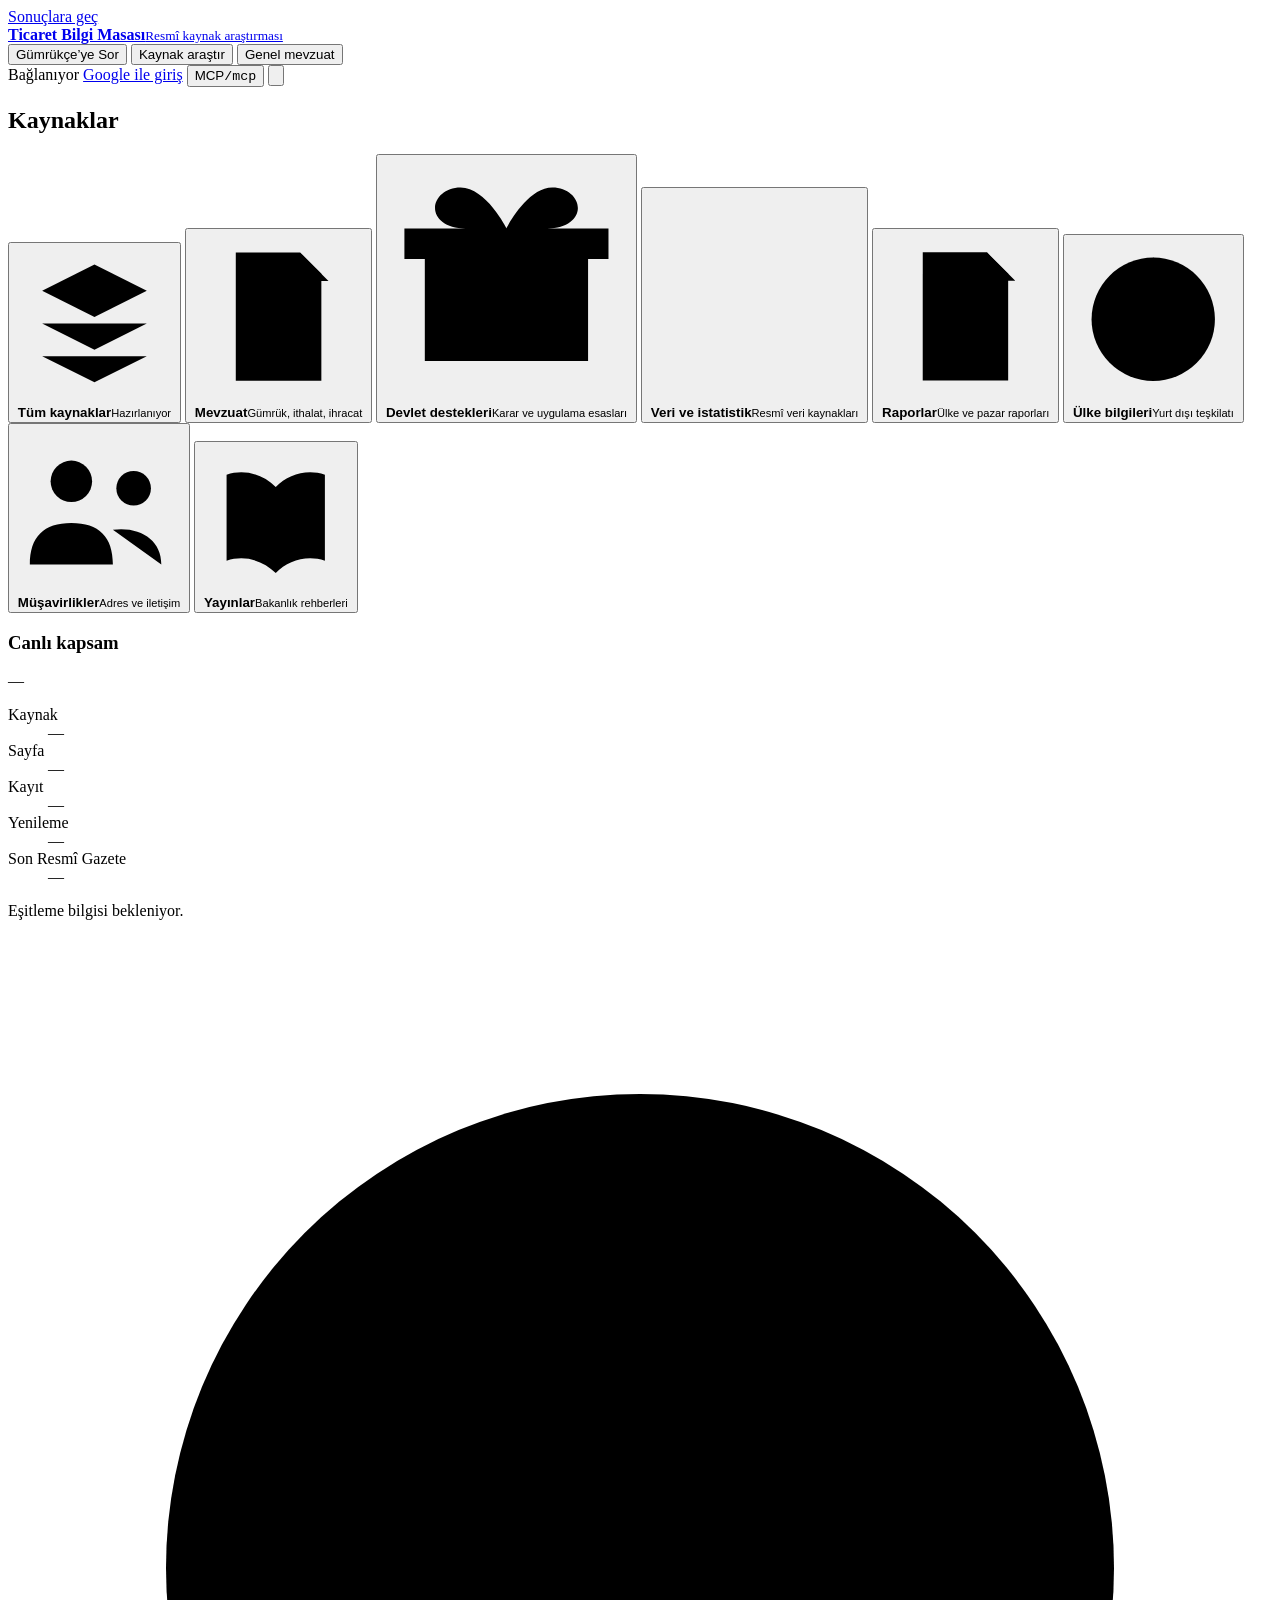
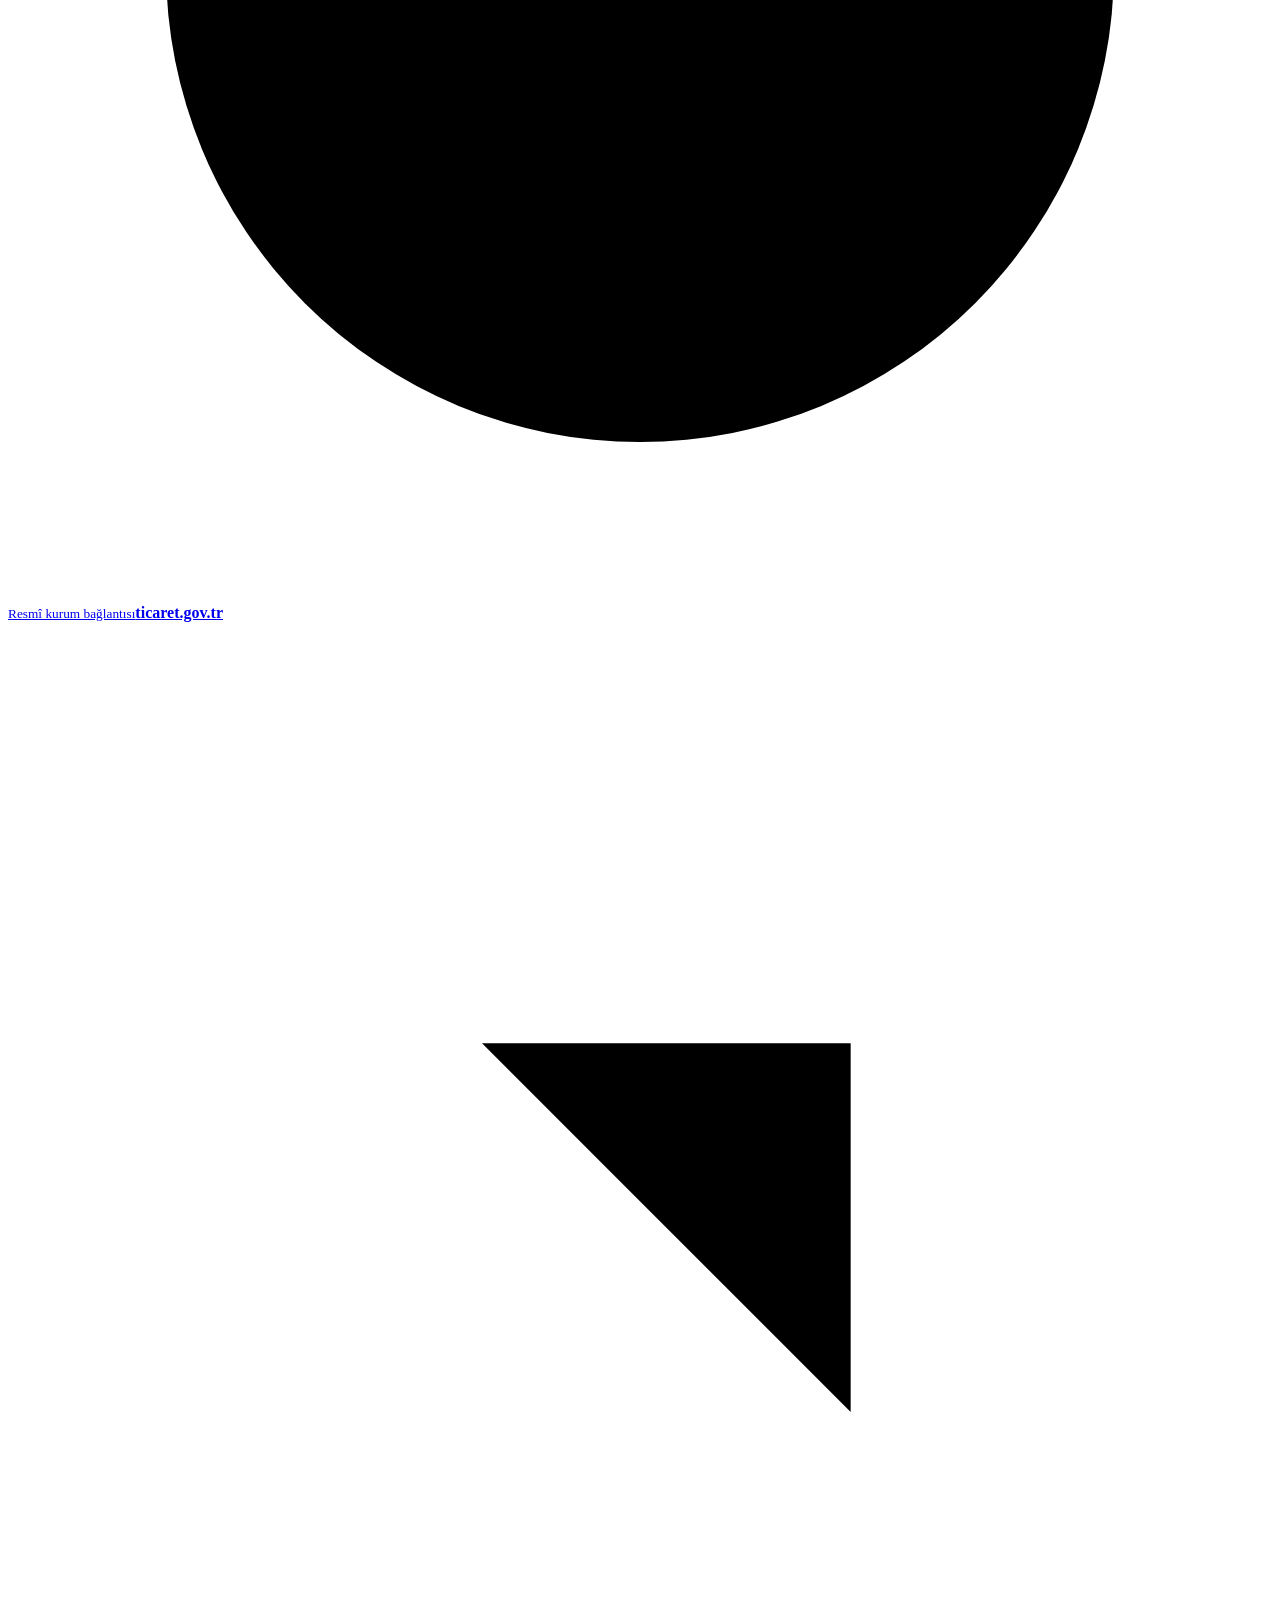
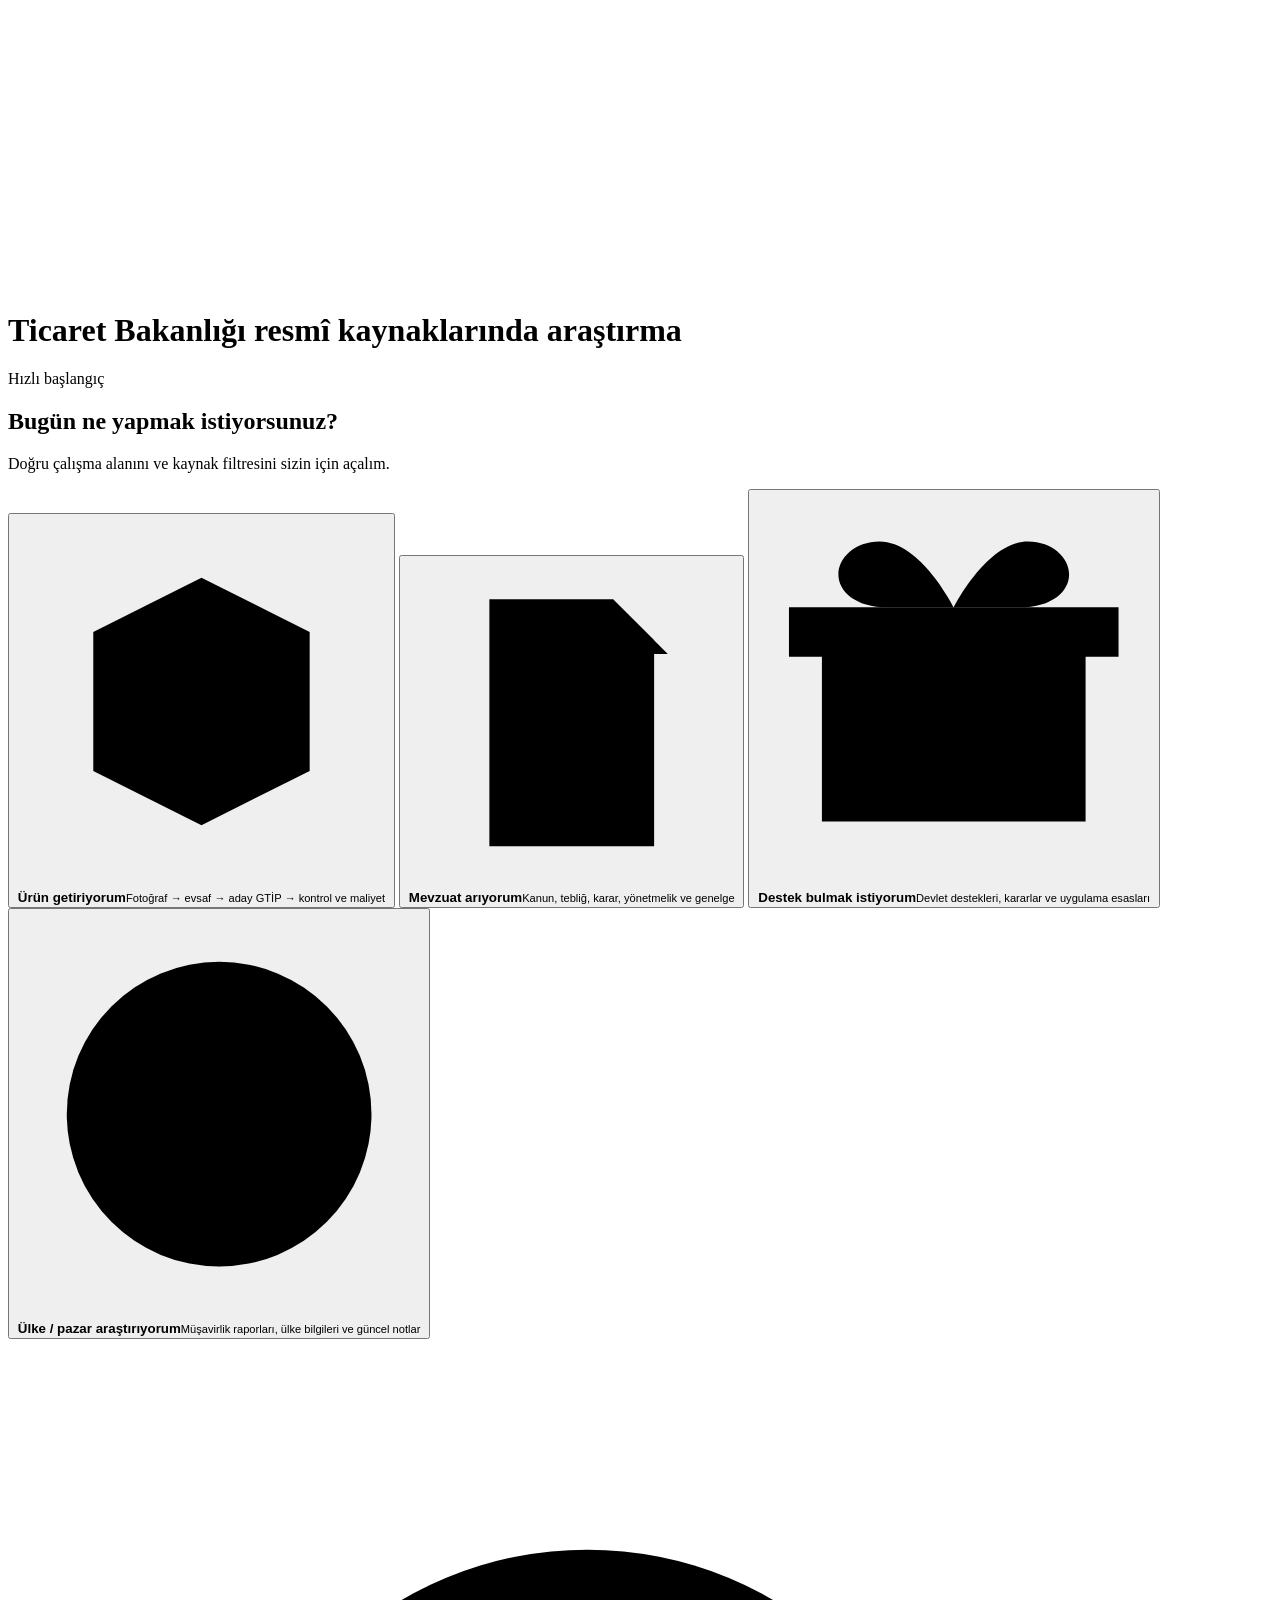
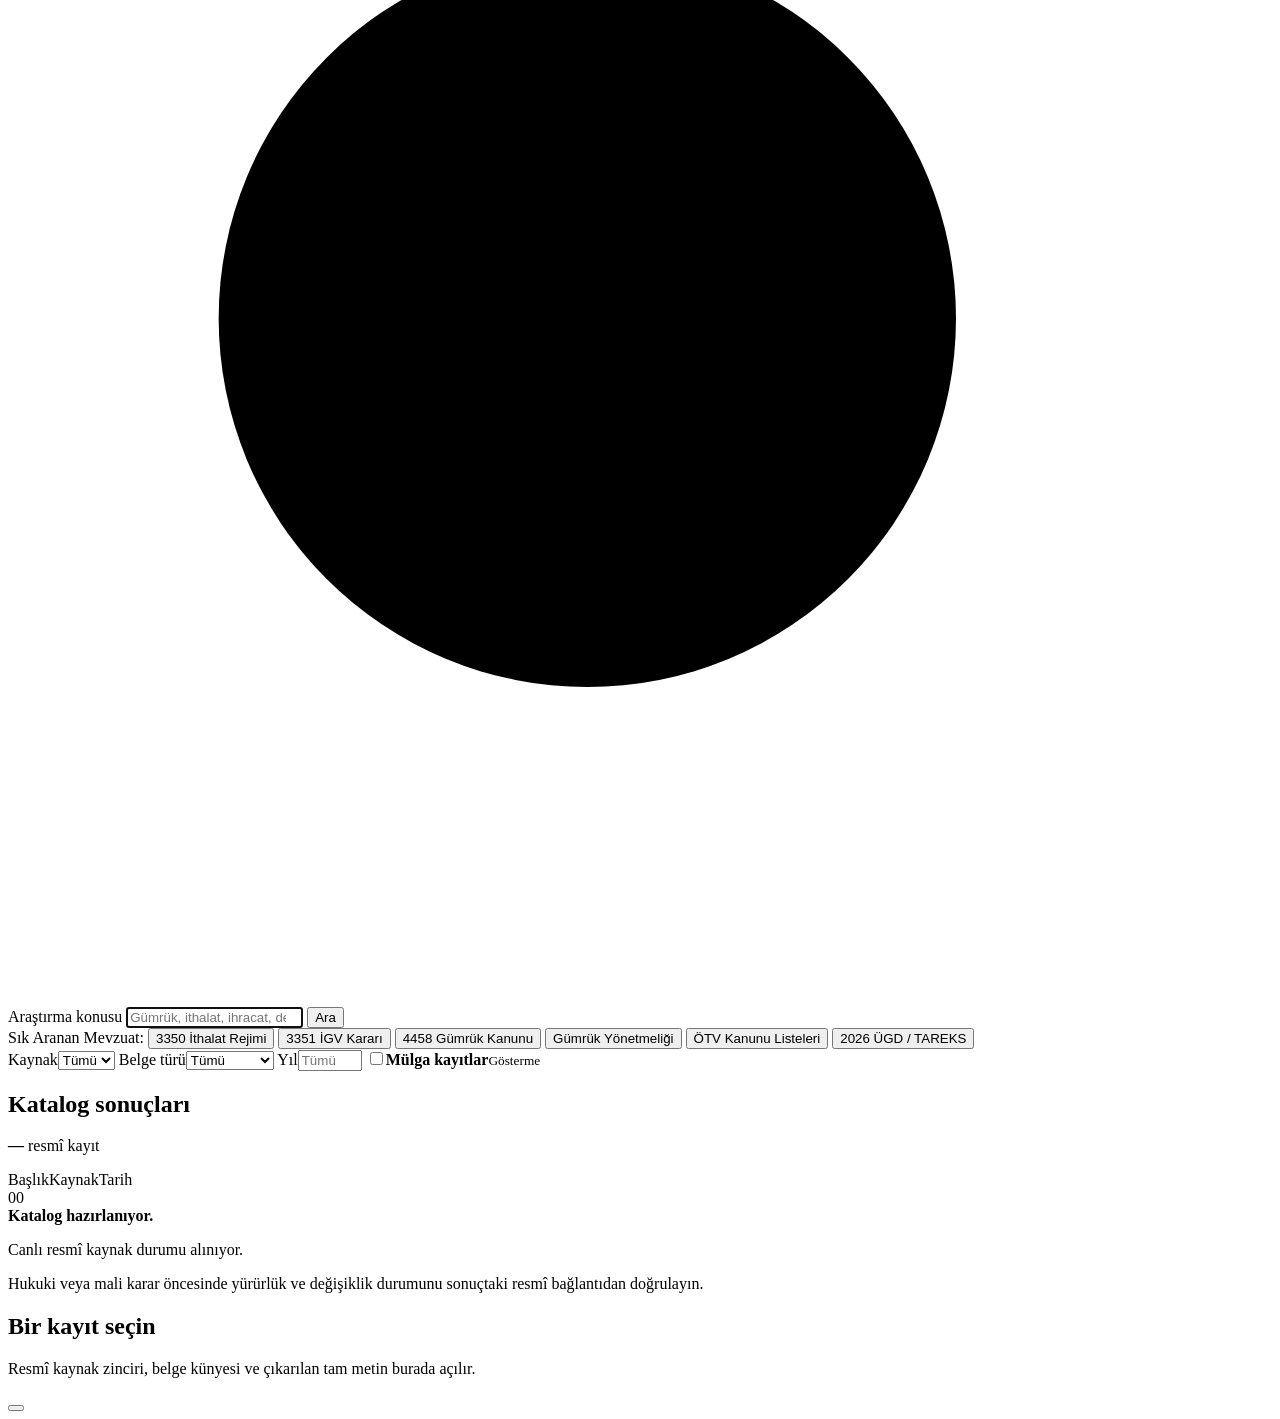
==== commit 31bc5bfc: "feat(admin,auth,mevzuat): Google OAuth düzeltmesi, hikmet044 admin yetkisi, gelişmiş Admin Paneli ve" ====
--- a/web/index.html
+++ b/web/index.html
@@ -134,6 +134,16 @@
           <button type="submit">Ara</button>
         </div>
 
+        <div class="quick-pills" id="quickPills">
+          <span class="quick-pills-label">Sık Aranan Mevzuat:</span>
+          <button type="button" class="quick-pill" data-query="3350 Sayılı İthalat Rejimi Kararı">3350 İthalat Rejimi</button>
+          <button type="button" class="quick-pill" data-query="3351 Sayılı İlave Gümrük Vergisi Kararı">3351 İGV Kararı</button>
+          <button type="button" class="quick-pill" data-query="4458 Sayılı Gümrük Kanunu">4458 Gümrük Kanunu</button>
+          <button type="button" class="quick-pill" data-query="Gümrük Yönetmeliği">Gümrük Yönetmeliği</button>
+          <button type="button" class="quick-pill" data-query="4760 Sayılı Özel Tüketim Vergisi Kanunu">ÖTV Kanunu Listeleri</button>
+          <button type="button" class="quick-pill" data-query="2026 Ürün Güvenliği ve Denetimi TAREKS">2026 ÜGD / TAREKS</button>
+        </div>
+
         <div class="filter-bar" id="ticaretFilters">
           <label><span>Kaynak</span><select id="sourceFilter"><option value="">Tümü</option></select></label>
           <label><span>Belge türü</span><select id="documentType"><option value="">Tümü</option><option>Kanun</option><option>Yönetmelik</option><option>Tebliğ</option><option>Genelge</option><option>Karar</option><option>Rapor</option><option>İstatistik</option><option>Rehber</option></select></label>
@@ -214,6 +224,12 @@
               </div>
               <div class="product-fields">
                 <label class="field"><span>Ürün tanımı <b>*</b></span><textarea id="productDescription" maxlength="2000" required placeholder="Ürünün adı, işlevi, marka/modeli, ölçüsü ve teknik özellikleri"></textarea></label>
+                <div class="product-description-actions">
+                  <button class="secondary-action direct-classify-btn" type="button" id="directClassifyButton">
+                    <svg viewBox="0 0 24 24" width="16" height="16" aria-hidden="true"><path d="m5 12 14 0M14 6l6 6-6 6"/></svg>
+                    <span>Aday GTİP Bul (Fotoğrafsız / Yalnızca Metin)</span>
+                  </button>
+                </div>
                 <details class="advanced-fields" id="documentIngest">
                   <summary><span>Ürün belgesi ekle (PDF veya ürün sayfası)</span><small>Teknik föy, fiyat listesi, e-ticaret sayfası</small></summary>
                   <label class="field"><span>Belge adresi (URL)</span><input id="ingestUrl" maxlength="2000" inputmode="url" placeholder="https://..."></label>
@@ -222,7 +238,12 @@
                   <div id="ingestOutput" aria-live="polite"></div>
                 </details>
                 <div class="field-row">
-                  <label class="field"><span>Seçilen HS / CN / Türk GTİP</span><input id="candidateGtip" maxlength="30" inputmode="numeric" placeholder="Aday seçin veya 6, 8, 10, 12 hane yazın"></label>
+                  <label class="field"><span>Seçilen HS / CN / Türk GTİP</span>
+                    <div class="autocomplete-wrapper">
+                      <input id="candidateGtip" maxlength="30" inputmode="numeric" autocomplete="off" placeholder="Aday seçin veya 6, 8, 10, 12 hane yazın">
+                      <div class="autocomplete-dropdown" id="candidateGtipDropdown" hidden></div>
+                    </div>
+                  </label>
                   <label class="field"><span>Menşe ülke <b>*</b></span><input id="originCountry" list="countryList" autocomplete="off" maxlength="100" required placeholder="Örn. Çin"></label>
                 </div>
                 <section class="gtip-suggestions" id="gtipSuggestions" hidden aria-live="polite">
@@ -291,6 +312,7 @@
                 <label class="field"><span>Hedef kullanıcı (cinsiyet / yaş)</span><input id="targetUser" maxlength="300" placeholder="Örn. kız çocuk, 8–12 yaş"></label>
                 <label class="field"><span>İthalatta beyan edilecek ürün türü</span><input id="declaredProductType" maxlength="300" placeholder="Örn. pijama takımı veya günlük giyim takımı"></label>
                 <label class="field"><span>Sevk ülkesi</span><input id="dispatchCountry" list="countryList" autocomplete="off" maxlength="100" placeholder="Menşeden farklıysa"></label>
+                <label class="field"><span>A.TR dolaşım belgesi</span><select id="assistAtr"><option value="">Belirtilmedi</option><option value="true">İbraz edilecek</option><option value="false">Yok</option></select></label>
                 <label class="field"><span>Ürün durumu</span><select id="productCondition"><option value="unknown">Belirtilmedi</option><option value="new">Yeni</option><option value="used">Kullanılmış</option></select></label>
                 <label class="field"><span>Teslim şekli</span><input id="incoterm" maxlength="20" placeholder="EXW, FOB, CIF…"></label>
                 <label class="field"><span>Ödeme şekli</span><input id="paymentMethod" maxlength="80" placeholder="Peşin, mal mukabili, vadeli akreditif…"></label>
@@ -345,6 +367,12 @@
           </aside>
         </form>
 
+        <details class="advanced-fields declaration-box" id="declarationBox">
+          <summary><span>Beyanname durumu (Eylemio gümrük otomasyonu)</span><small id="declarationHint">Giriş gerekir</small></summary>
+          <p class="field-help">Eylemio'daki gümrük konektörü, müşavirin BİLGE web servis hesabıyla Ticaret Bakanlığı'ndan gerçek beyanname detay ve durumunu okur. Beyan oluşturmaz, tescil etmez.</p>
+          <div class="declaration-row"><input id="declarationNo" type="text" placeholder="Beyanname no (ör. 26341300IM000123)" autocomplete="off" spellcheck="false"><button type="button" id="declarationQuery">Sorgula</button></div>
+          <div class="tool-output" id="declarationOutput" aria-live="polite"></div>
+        </details>
         <section class="customs-result" id="customsResult" hidden aria-live="polite">
           <div class="analysis-loading" id="analysisLoading" hidden><i></i><div><b>Resmî kaynaklar taranıyor</b><span>TAREKS, tarife, vergi ve ürün güvenliği kanıtları karşılaştırılıyor…</span></div></div>
           <div id="customsOutput"></div>
@@ -354,9 +382,15 @@
         <section class="customs-tool-panel" data-customs-panel="tariff" hidden aria-labelledby="tariffPanelTitle">
           <header class="tool-panel-head"><span>01 / RESMÎ TARİFE</span><h2 id="tariffPanelTitle">GTİP, menşe ve ithalat maliyeti</h2><p>2026 İthalat Rejimi ve İlave Gümrük Vergisi arşivlerinin kaynak satırlarını sorgular. Dipnotlu veya belirsiz oran toplam hesaba otomatik alınmaz.</p></header>
           <form class="tool-form" id="tariffForm">
-            <label class="field"><span>HS / CN / GTİP kodu <b>*</b></span><input id="tariffGtip" required inputmode="numeric" maxlength="30" placeholder="6, 8, 10 veya 12 hane"></label>
+            <label class="field"><span>HS / CN / GTİP kodu <b>*</b></span>
+              <div class="autocomplete-wrapper">
+                <input id="tariffGtip" required inputmode="numeric" maxlength="30" autocomplete="off" placeholder="6, 8, 10 veya 12 hane ya da eşya adı">
+                <div class="autocomplete-dropdown" id="tariffGtipDropdown" hidden></div>
+              </div>
+            </label>
             <label class="field"><span>Menşe ülke <b>*</b></span><input id="tariffOrigin" list="countryList" autocomplete="off" required maxlength="100" placeholder="Örn. Çin"></label>
             <label class="field"><span>Sevk ülkesi</span><input id="tariffDispatch" list="countryList" autocomplete="off" maxlength="100" placeholder="Menşeden farklıysa, örn. Almanya"></label>
+            <label class="field"><span>A.TR dolaşım belgesi</span><select id="tariffAtr"><option value="">Belirtilmedi</option><option value="true">İbraz edilecek</option><option value="false">Yok</option></select></label>
             <label class="field"><span>Fatura bedeli</span><input id="tariffInvoice" type="text" inputmode="decimal" data-number data-min="0.01" placeholder="Maliyet için"></label>
             <label class="field"><span>Navlun</span><input id="tariffFreight" type="text" inputmode="decimal" data-number data-min="0" value="0"></label>
             <label class="field"><span>Sigorta</span><input id="tariffInsurance" type="text" inputmode="decimal" data-number data-min="0" value="0"></label>
@@ -399,12 +433,22 @@
         </section>
 
         <section class="customs-tool-panel" data-customs-panel="controls" hidden aria-labelledby="controlsPanelTitle">
-          <header class="tool-panel-head"><span>02 / ÜRÜN GÜVENLİĞİ</span><h2 id="controlsPanelTitle">TAREKS, TSE, kimyasal ve belge kapsamı</h2><p>GTİP’i güncel Ürün Güvenliği ve Denetimi tebliğlerinin Ek-1 listelerinde arar. Liste eşleşmesi fiilî denetime seçildiğiniz anlamına gelmez.</p></header>
+          <header class="tool-panel-head"><span>02 / ÜRÜN GÜVENLİĞİ</span><h2 id="controlsPanelTitle">TAREKS, TSE, kimyasal ve belge kapsamı</h2><p>GTİP veya ürün kelimesini 2026 Ürün Güvenliği ve Denetimi tebliğlerinin Ek-1 listelerinde arar ya da tüm 2026 tebliğ fihristini listeler.</p></header>
+          <div class="controls-mode-switch">
+            <button type="button" id="controlsModeSearch" class="active"><span>GTİP / Kelime Sorgula</span></button>
+            <button type="button" id="controlsModeCatalog"><span>2026 ÜGD Tebliğ Fihristi (24 Tebliğ)</span></button>
+          </div>
           <form class="tool-form compact" id="controlsForm">
-            <label class="field"><span>12 haneli GTİP <b>*</b></span><input id="controlsGtip" required inputmode="numeric" maxlength="30" placeholder="6104.63.00.00.00"></label>
+            <label class="field"><span>GTİP veya Eşya / Tebliğ Adı <b>*</b></span>
+              <div class="autocomplete-wrapper">
+                <input id="controlsGtip" required maxlength="60" autocomplete="off" placeholder="Örn: 8517, 6104.63, oyuncak, telsiz, tıbbi cihaz, asansör">
+                <div class="autocomplete-dropdown" id="controlsGtipDropdown" hidden></div>
+              </div>
+            </label>
             <button class="analyse-button" type="submit"><span>Kontrol ve belge kapsamını sorgula</span></button>
           </form>
           <div class="tool-output" id="controlsOutput" aria-live="polite"></div>
+          <div class="communiques-catalog" id="communiquesCatalog" hidden aria-live="polite"></div>
         </section>
 
         <section class="customs-tool-panel" data-customs-panel="changes" hidden aria-labelledby="changesPanelTitle">
